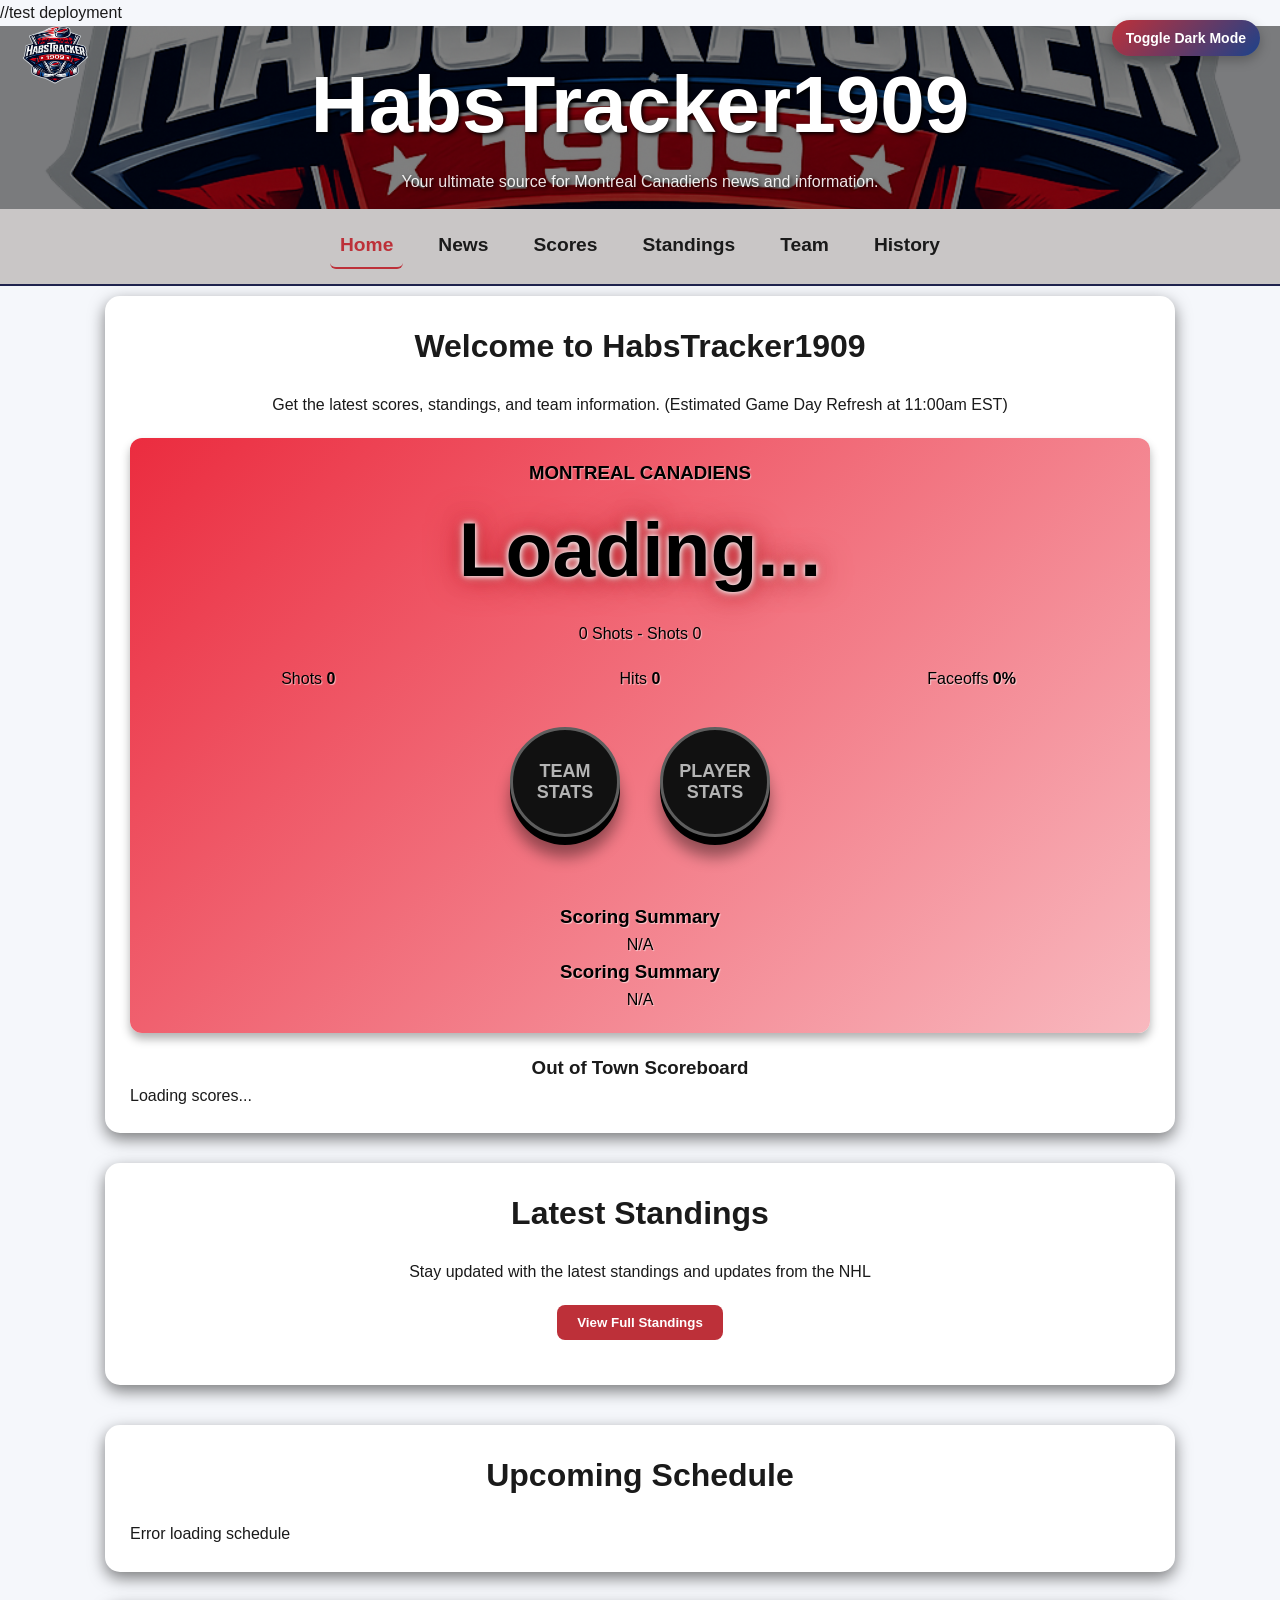
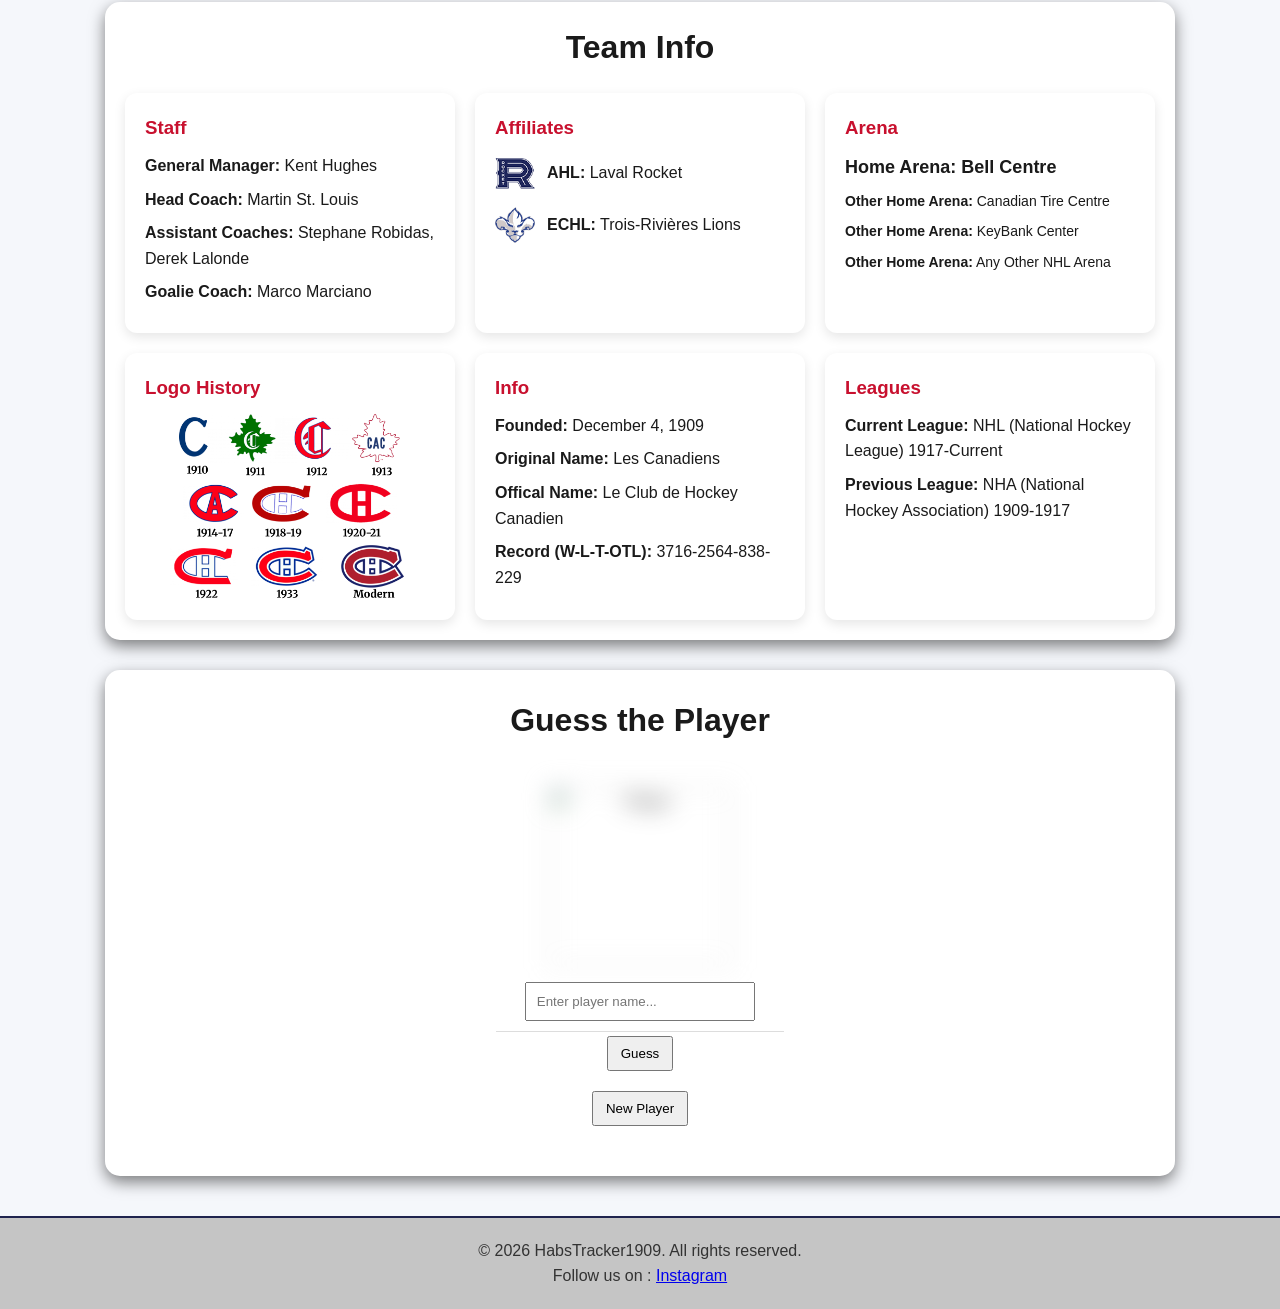
==== index.html @ 41c78319 "test deployment  1" ====
//test deployment
<!DOCTYPE html>
<html lang="en">
<script src="theme.js"></script>

<head>
    <script>
        (function () {
            const theme = sessionStorage.getItem("theme");

            if (theme === "dark") {
                document.documentElement.classList.add("dark-mode");
            }
        })();
    </script>
    <meta charset="UTF-8">
    <meta name="viewport" content="width=device-width, initial-scale=1.0">
    <title>HabsTracker1909</title>
    <link rel="stylesheet" href="style.css">


</head>


<body>
    <header
        style="background-image: url('HabsTracker1909Logo.png'); background-size: cover; background-position: center;">
        <div class="header-overlay">
            <img src="HabsTracker1909Logo.png" alt="Logo" class="top-logo">
            <h1 class="title">HabsTracker1909</h1>
            <p class="tagline">Your ultimate source for Montreal Canadiens news and information.</p>
            <button class="theme-btn" type="button" onclick="toggleDarkMode()">
                Toggle Dark Mode
            </button>
        </div>
    </header>

    <nav>
        <a href="index.html" class="active">Home</a>
        <a href="news.html">News</a>
        <a href="scores.html">Scores</a>
        <a href="standings.html">Standings</a>
        <a href="team.html">Team</a>
        <a href="history.html">History</a>
    </nav>


    <!--removed for offseason / reg season-->
    <!--  <div class="playoff-banner top">

        <img class="cup-icon left" src="Stanley-Cup-Emblem.png" alt="Cup logo">

        <span id="series-text" class="series-text"></span>

        <img class="cup-icon right" src="Stanley-Cup-Emblem.png" alt="Cup logo">
    
    </div>
    -->
    <main class="container">

        <section class="hero">

            <h2>Welcome to HabsTracker1909</h2>
            <p class="site-info">Get the latest scores, standings, and team information.
                (Estimated Game Day Refresh at 11:00am EST)
            </p>

            <div id="canadiens-card">
                <h3>MONTREAL CANADIENS</h3>
                <div id="canadiens-score">Loading...</div>
                <div id="canadiens-status">

                </div>
                <div id="penalty-container"></div>
                <div id="shots-container">
                    <span id="away-shots">0</span> Shots - Shots <span id="home-shots">0</span>
                </div>

                <div class="quick-stats">

                    <div class="quick-box">
                        <span>Shots</span>
                        <strong id="quick-shots">0</strong>
                    </div>

                    <div class="quick-box">
                        <span>Hits</span>
                        <strong id="quick-hits">0</strong>
                    </div>

                    <div class="quick-box">
                        <span>Faceoffs</span>
                        <strong id="quick-faceoffs">0%</strong>
                    </div>

                </div>




                <div class="game-buttons">
                    <button class="stats-btn" onclick="toggleTeamStats()">
                        TEAM<br>STATS
                    </button>

                    <button class="stats-btn" onclick="togglePlayerStats()">
                        PLAYER<br>STATS
                    </button>
                </div>
                <div class="game-stats">
    <div class="stats-content" id="game-stats-container"></div>
</div>

<div class="team-stats">
    <div class="team-stats-content" id="team-stats-container"></div>
</div>

                <div id="team-stats-container" class="team-stats-content">
                </div>

                <div id="game-stats-container" class="stats-content">
                </div>

                <div class="scoring-summary">

                    <h3>Scoring Summary</h3>

                    <div id="goal-container">

                    </div>

                </div>

                <div class="scoring-summary">
                    N/A
                    <h3>Scoring Summary</h3>

                    <div id="goal-container">
                        N/A
                    </div>

                </div>

            </div>





            <div id="live-scores">
                <h3 class="other-score-header">Out of Town Scoreboard</h3>
                <div id="scores-container">Loading scores...</div>
            </div>
        </section>




        <section class="standings">
            <h2>Latest Standings</h2>
            <p>Stay updated with the latest standings and updates from the NHL</p>
            <div>
                <button onclick="window.location.href='standings.html'" class="standings-btn">View Full
                    Standings</button>
            </div>
        </section>



        <section class="schedule">
            <h2>Upcoming Schedule</h2>
            <div id="schedule-container">Loading schedule...</div>
        </section>

        <section class="team-info">
            <h2>Team Info</h2>

            <div class="team-grid">

                <div class="info-card">
                    <h3>Staff</h3>
                    <ul>
                        <li><strong>General Manager:</strong> Kent Hughes</li>
                        <li><strong>Head Coach:</strong> Martin St. Louis</li>
                        <li><strong>Assistant Coaches:</strong> Stephane Robidas, Derek Lalonde</li>
                        <li><strong>Goalie Coach:</strong> Marco Marciano</li>
                    </ul>
                </div>

                <div class="info-card">
                    <h3>Affiliates</h3>

                    <div class="affiliate-item">
                        <img src="lavalLogo.png" alt="Laval Rocket">
                        <div>
                            <strong>AHL:</strong> Laval Rocket
                        </div>
                    </div>

                    <div class="affiliate-item">
                        <img src="Trois-Rivières_Lions_logopng.png" alt="Trois-Rivières Lions">
                        <div>
                            <strong>ECHL:</strong> Trois-Rivières Lions
                        </div>
                    </div>
                </div>

                <div class="info-card">
                    <h3>Arena</h3>
                    <ul class="arena-list">
                        <li class="main-arena"><strong>Home Arena:</strong> Bell Centre</li>
                        <li class="other-arena"><strong>Other Home Arena:</strong> Canadian Tire Centre</li>
                        <li class="other-arena"><strong>Other Home Arena:</strong> KeyBank Center</li>
                        <li class="other-arena"><strong>Other Home Arena:</strong> Any Other NHL Arena</li>
                    </ul>
                </div>

                <div class="info-card">
                    <h3>Logo History</h3>

                    <div class="logo-history-container">
                        <img class="logo-history" src="HabsLogoHistory (1).png" alt="logo history">
                    </div>
                </div>

                <div class="info-card">
                    <h3>Info</h3>

                    <ul class="info-list">
                        <li class="founded"><strong>Founded:</strong> December 4, 1909</li>
                        <li class="old-name"><strong>Original Name:</strong> Les Canadiens</li>
                        <li class="current-name"><strong>Offical Name:</strong> Le Club de Hockey Canadien</li>
                        <li class="record"><strong>Record (W-L-T-OTL):</strong> 3716-2564-838-229</li>
                    </ul>

                </div>
                <div class="info-card">
                    <h3>Leagues</h3>

                    <ul class="info-list">
                        <li class="founded"><strong>Current League:</strong> NHL (National Hockey League) 1917-Current
                        </li>
                        <li class="old-name"><strong>Previous League:</strong> NHA (National Hockey Association)
                            1909-1917</li>
                    </ul>
                </div>


            </div>
        </section>

        <section class="guess-game">
            <h2>Guess the Player</h2>

            <div class="game-card">
                <img id="mystery-img" src="" alt="Player" />

                <div class="autocomplete-wrapper">
                    <input type="text" id="guess-input" placeholder="Enter player name..." autocomplete="off" />
                    <div id="autocomplete-list" class="autocomplete-items"></div>
                </div>

                <button onclick="submitGuess()">Guess</button>

                <div id="feedback"></div>
                <div id="hints"></div>

                <button onclick="startGame()" class="new-game-btn">
                    New Player
                </button>
            </div>
        </section>

    </main>

    <footer>
        <p>&copy; 2026 HabsTracker1909. All rights reserved.</p>
        <p>Follow us on : <a href="https://www.instagram.com/camerone_7/" target="_blank">Instagram</a></p>
    </footer>


    <div id="goal-overlay">
        GOAL!
    </div>

    <script>

        function toggleTeamStats() {
    document.querySelector(".team-stats").classList.toggle("active");
}

function togglePlayerStats() {
    document.querySelector(".game-stats").classList.toggle("active");
}


        function formatGameStatus(type, detail) {
            if (type === "STATUS_FINAL") return "Final";
            return detail;
        }

        let currentGameId = null;

        function formatGameStatus(type, detail) {
            if (type === "STATUS_FINAL") return "Final";
            return detail;
        }

        async function fetchNHLScores() {
            try {
                const response = await fetch('https://site.api.espn.com/apis/site/v2/sports/hockey/nhl/scoreboard');
                const data = await response.json();

                const events = data.events || [];
                displayCanadiens(events);

                const scoresContainer = document.getElementById('scores-container');

                let html = `<table>
            <tr>
                <th>Away</th>
                <th>Score</th>
                <th>Home</th>
                <th>Status</th>
            </tr>`;

                events.forEach(event => {
                    const away = event.competitions[0].competitors[1];
                    const home = event.competitions[0].competitors[0];


                    const awayLogo = away.team.logos?.[0]?.href || away.team.logo || "";
                    const homeLogo = home.team.logos?.[0]?.href || home.team.logo || "";

                    const penalties = event.competitions[0].penalties || [];



                    html += `
<tr>
    <td class="team-cell">
        <img src="${awayLogo}" class="score-logo2">
        <span class="score-txt">${away.team.displayName}</span>
    </td>

    <td>${away.score} - ${home.score}</td>

    <td class="team-cell">
        <img src="${homeLogo}" class="score-logo2">
        <span class="score-txt">${home.team.displayName}</span>
    </td>

    <td>${formatGameStatus(event.status.type.name, event.status.type.detail)}</td>
</tr>
`;
                });

                html += `</table>`;
                scoresContainer.innerHTML = html;

            } catch (err) {
                console.error(err);
            }
        }

        // DISPLAY HABS GAME
        function displayCanadiens(events) {
            const game = events.find(e =>
                e.competitions[0].competitors.some(c =>
                    c.team.displayName === 'Montreal Canadiens'
                )

            );

            const scoreDiv = document.getElementById('canadiens-score');

            const statusDiv = document.getElementById('canadiens-status');


            if (!game) {
                scoreDiv.textContent = "No game today";
                currentGameId = null;
                return;
            }

            currentGameId = game.id;

            const home = game.competitions[0].competitors[0];
            const away = game.competitions[0].competitors[1];

            scoreDiv.innerHTML = `
                <div style="display:flex;justify-content:center;gap:15px;align-items:center;">
                    <img src="${away.team.logo}" class="score-logo">
                    <span>${away.score} - ${home.score}</span>
                    <img src="${home.team.logo}" class="score-logo">
                </div>
        
            `;

            const penaltyContainer = document.getElementById("penalty-container");
            const pp = getPowerPlayInfo(game);

            function updateGameCenterUI(game, stats) {
                const penaltyContainer = document.getElementById("penalty-container");
                const shotsContainer = document.getElementById("shots-container");

                const pp = getPowerPlayInfo(game);


                let homeShots = stats?.homeShots ?? 0;
                let awayShots = stats?.awayShots ?? 0;

                document.getElementById("home-shots").textContent = homeShots;
                document.getElementById("away-shots").textContent = awayShots;


                if (!pp || !pp.situationText.includes("Power Play")) {
                    penaltyContainer.innerHTML = `
            <div class="penalty-box">
                 Even Strength
            </div>
        `;
                    return;
                }

                let isMTL = pp.situationText.includes("Montreal") || pp.situationText.includes("MTL");

                let strength = "";
                if (pp.situationText.includes("5 on 3")) strength = " 5-on-3";
                else if (pp.situationText.includes("4 on 4")) strength = " 4-on-4";
                else if (pp.situationText.includes("5 on 4")) strength = " 5-on-4";

                penaltyContainer.innerHTML = `
        <div class="penalty-box">
            <div class="pp-status">
                ${isMTL ? " MTL Power Play" : " Opponent Power Play"}
            </div>

            ${strength ? `<div class="pp-strength">${strength}</div>` : ""}

            ${pp.clock ? `<div class="pp-clock"> ${pp.clock}</div>` : ""}
        </div>
    `;
            }



            const status = formatGameStatus(
                game.status.type.name,
                game.status.type.detail
            );

            const live =
                game.status.type.state === "in"
                    ? "live"
                    : "";

            statusDiv.innerHTML = `
<div class="game-status ${live}">
    ${status}
</div>
`;

            updateGameCenterUI(game, {
                homeShots: 0,
                awayShots: 0
            });

            fetchGameStats(); // load shots immediately
        }

        //  GAME STATS FETCH

        async function fetchGameStats() {
            if (!currentGameId) {
                document.getElementById('game-stats-container').innerHTML =
                    `<p class="no-game-stats">No live game stats available</p>`;
                return;
            }

            try {
                const res = await fetch(`https://site.api.espn.com/apis/site/v2/sports/hockey/nhl/summary?event=${currentGameId}`);
                const data = await res.json();

                const players = data?.boxscore?.players || [];
                const teams = data?.boxscore?.teams || [];

                if (!players.length) {
                    document.getElementById('game-stats-container').innerHTML =
                        `<p class="no-stat-yet">Stats will appear once the game starts</p>`;
                    return;
                }


                let homeShots = "0";
                let awayShots = "0";
                let homeTeam = "";
                let awayTeam = "";

                try {
                    const scoreRes = await fetch("https://site.api.espn.com/apis/site/v2/sports/hockey/nhl/scoreboard");
                    const scoreData = await scoreRes.json();

                    const game = scoreData.events.find(e => e.id === currentGameId);

                    if (game) {
                        const competition = game.competitions[0];

                        const home = competition.competitors.find(t => t.homeAway === "home");
                        const away = competition.competitors.find(t => t.homeAway === "away");

                        homeTeam = home.team.shortDisplayName;
                        awayTeam = away.team.shortDisplayName;

                        function getStat(team, statName) {
                            return team.statistics.find(s => s.name === statName)?.displayValue || "-";
                        }


                        homeShots = getStat(home, "shots");
                        awayShots = getStat(away, "shots");

                        if (homeShots === "-" || awayShots === "-") {
                            homeShots = parseFloat(getStat(away, "saves")) + parseFloat(getStat(home, "goals")) || "-";
                            awayShots = parseFloat(getStat(home, "saves")) + parseFloat(getStat(away, "goals")) || "-";
                        }
                    }

                } catch (err) {
                    console.error("Scoreboard error:", err);
                }


                let html = `
            <h3 class="game-stats-text">Game Stats</h3>
            <div class="team-shots-text" style="margin-bottom:10px; font-size:18px;">
                ${awayTeam} ${awayShots} - ${homeShots} ${homeTeam} (Shots)
            </div>
            <h3 class="player-stats-text">Player Stats</h3>
        `;

                players.forEach(team => {
                    html += `<h4 class="team-stats-name-txt">${team.team.displayName}</h4>`;

                    team.statistics.forEach(statGroup => {

                        const labels = statGroup.labels;


                        const indexMap = {};
                        labels.forEach((label, i) => {
                            indexMap[label] = i;
                        });

                        let desiredOrder = [];

                        if (statGroup.name.toLowerCase().includes("goalie")) {
                            desiredOrder = ["SV", "SA", "GA", "SV%", "TOI"];
                        } else {
                            desiredOrder = ["G", "A", "PTS", "SOG", "+/-", "PIM", "TOI", "HT", "BS"];
                        }

                        const orderedStats = desiredOrder.filter(stat => stat in indexMap);

                        html += `<table>
                    <tr>
                        <th>Player</th>
                        ${orderedStats.map(stat => `<th>${stat}</th>`).join('')}
                    </tr>`;

                        statGroup.athletes.forEach(player => {
                            html += `<tr>
                        <td>${player.athlete.displayName}</td>
                        ${orderedStats.map(stat => {
                                const index = indexMap[stat];
                                return `<td>${player.stats[index] ?? "-"}</td>`;
                            }).join('')}
                    </tr>`;
                        });

                        html += `</table><br>`;
                    });
                });
                let goalsHtml = "";

                if (data.scoringPlays && data.scoringPlays.length > 0) {

                    data.scoringPlays.forEach(play => {

                        const period = play.period?.displayValue || "";
                        const time = play.clock?.displayValue || "";
                        const scorer = play.scorer?.displayName || "";
                        const assists = play.assists?.map(a => a.displayName).join(", ") || "Unassisted";
                        const team = play.team?.shortDisplayName || "";

                        goalsHtml += `
            <div class="goal-play">
                <strong>${team}</strong> - ${scorer}<br>
                <small>${assists} | ${period} ${time}</small>
            </div>
        `;
                    });

                } else {
                    goalsHtml = "<p>No goals yet</p>";
                }

                document.getElementById("goal-container").innerHTML = goalsHtml;
                document.getElementById('game-stats-container').innerHTML = html;

            } catch (err) {
                console.error(err);
                document.getElementById('game-stats-container').innerHTML =
                    "<p>Error loading stats</p>";
            }
        }

        (function attachStatsHandlers() {
            // Prefer a .stats-header toggle if present, otherwise bind the existing .stats-btn buttons.
            const statsHeader = document.querySelector('.stats-header');
            if (statsHeader) {
                statsHeader.addEventListener('click', () => {
                    const gameStats = document.querySelector('.game-stats') || document.getElementById('game-stats-container');
                    if (gameStats) gameStats.classList.toggle('active');
                    fetchGameStats(); // load when opened
                });
                return;
            }

            const statButtons = document.querySelectorAll('.stats-btn');
            if (!statButtons || statButtons.length === 0) return;

            statButtons.forEach(btn => {
                const txt = (btn.textContent || '').toLowerCase();
                if (txt.includes('player')) {
                    btn.addEventListener('click', () => fetchGameStats());
                } else if (txt.includes('team')) {
                    btn.addEventListener('click', () => fetchTeamStats());
                }
            });
        })();

        async function fetchSchedule() {
            try {
                const res = await fetch('https://site.api.espn.com/apis/site/v2/sports/hockey/nhl/teams/10/schedule');
                const data = await res.json();

                const games = data?.events || [];
                const container = document.getElementById('schedule-container');

                if (!games.length) {
                    container.innerHTML = "<p>No upcoming games</p>";
                    return;
                }


                //  let html = `<table>
                //<tr>
                //  <th>Date</th>
                //  <th>Opponent</th>
                // <th>Time</th>
                // </tr>
                // `; 

                const now = new Date();

                const upcomingGames = games.filter(game => new Date(game.date) > now);

                const nextGames = upcomingGames.slice(0, 10);

                let html = "";
                nextGames.forEach(game => {
                    const comp = game.competitions[0];
                    const gameNote = comp.notes?.[0]?.headline || "";
                    let displayGameNote = gameNote;
                    const home = comp.competitors[0];
                    const away = comp.competitors[1];

                    const homeLogo = home.team.logo || home.team.logos?.[0]?.href;
                    const awayLogo = away.team.logo || away.team.logos?.[0]?.href;

                    const isHabsHome = home.team.displayName === "Montreal Canadiens";
                    const opponent = isHabsHome ? away : home;

                    const date = new Date(game.date);

                    const match = gameNote.match(/Game (\d+)/);

                    if (match) {
                        const gameNumber = parseInt(match[1]);

                        if (gameNumber >= 6) {
                            displayGameNote = `Game ${gameNumber} (If Necessary)`;
                        }
                    }

                    let displayTime;
                    const rawTime = date.toLocaleTimeString([], { hour: '2-digit', minute: '2-digit' });

                    if (rawTime === "12:00 AM") {
                        displayTime = "TBD";
                    } else {
                        displayTime = rawTime;
                    }

                    html += `
        <div class="schedule-card">

            <div class="schedule-badge">
                ${isHabsHome ? "HOME" : "AWAY"}
            </div>

            <div class="schedule-teams">
                <img src="${awayLogo}" class="schedule-logo">
                <span class="schedule-vs">VS</span>
                <img src="${homeLogo}" class="schedule-logo">
            </div>

            ${gameNote ? `<div class="game-label">${displayGameNote}</div>` : ""}

            <div class="schedule-date">
                ${date.toLocaleDateString()}
            </div>

            <div class="schedule-time">
                ${displayTime}
            </div>

            <div style="margin-top:10px;">
                ${isHabsHome ? "vs" : "@"} ${opponent.team.displayName}
            </div>

        </div>
    `;
                });
                container.innerHTML = html;

                html += `</table>`;


            } catch (err) {
                console.error(err);
                document.getElementById('schedule-container').innerHTML =
                    "<p>Error loading schedule</p>";
            }
        }
        async function updateSeriesBanner() {
            try {
                const res = await fetch("https://site.api.espn.com/apis/site/v2/sports/hockey/nhl/scoreboard");
                const data = await res.json();

                const games = data.events || [];

                const habsGame = games.find(g =>
                    g.competitions[0].competitors.some(c =>
                        c.team.displayName === "Montreal Canadiens"
                    )
                );

                if (!habsGame) {
                    document.getElementById("series-text").textContent = "Buf Leads 1-0"; // default text when no game
                    return;
                }

                const series = habsGame.competitions[0].series;

                if (series?.summary) {
                    document.getElementById("series-text").textContent = series.summary;
                } else if (series) {
                    const homeWins = series.homeWins ?? 0;
                    const awayWins = series.awayWins ?? 0;

                    document.getElementById("series-text").textContent =
                        `Series tied ${homeWins}-${awayWins}`;
                } else {
                    document.getElementById("series-text").textContent =
                        "The Quest For The Cup Starts Soon";
                }

            }
            catch (err) {
                console.error("Series banner error:", err);
            }
        }
        // team stats click (safe attach)
        (function attachTeamStatsHeader() {
            const header = document.querySelector('.team-stats-header');
            if (!header) return;
            header.addEventListener('click', () => {
                const el = document.querySelector('.team-stats') || document.getElementById('team-stats-container');
                if (el) el.classList.toggle('active');
                fetchTeamStats();
            });
        })();

        // team stats function
        async function fetchTeamStats() {
            if (!currentGameId) {
                document.getElementById('team-stats-container').innerHTML =
                    `<p class="no-game-stats">No Games Stats Available</p>`;
                return;
            }

            try {
                const res = await fetch(`https://site.api.espn.com/apis/site/v2/sports/hockey/nhl/summary?event=${currentGameId}`);
                const data = await res.json();

                const container = document.getElementById('team-stats-container');

                const gameState = data?.header?.competitions?.[0]?.status?.type?.state;

                if (gameState === "pre") {
                    container.innerHTML = `<p class="no-stat-yet">Stats will appear once the game starts</p>`;
                    return;
                }

                const teams = data?.boxscore?.teams || [];
                const scoringPlays = data?.scoringPlays || [];


                if (!teams.length) {
                    container.innerHTML = "<p>No stats available</p>";
                    return;
                }

                //team stats
                function getStat(team, name) {
                    return team.statistics.find(s => s.name === name)?.displayValue || "0";
                }

                const home = teams.find(t => t.homeAway === "home");
                const away = teams.find(t => t.homeAway === "away");

                const homeStats = {
                    hits: getStat(home, "hits"),
                    pim: getStat(home, "penaltyMinutes"),
                    pp: getStat(home, "powerPlayGoals") + "/" + getStat(home, "powerPlayOpportunities")
                };

                const awayStats = {
                    hits: getStat(away, "hits"),
                    pim: getStat(away, "penaltyMinutes"),
                    pp: getStat(away, "powerPlayGoals") + "/" + getStat(away, "powerPlayOpportunities")
                };

                let goalsHtml = "<h4>Goals</h4>";

                if (scoringPlays.length) {
                    scoringPlays.forEach(goal => {
                        goalsHtml += `
                    <div class="goal-play">
                        <strong>${goal.period.displayValue} ${goal.clock.displayValue}</strong><br>
                        ${goal.text}
                    </div>
                `;
                    });
                } else {
                    goalsHtml += "<p>No goals yet</p>";
                }




                const html = `
            <h3 class="team-stats-text">Team Stats</h3>

            <table>
                <tr>
                    <th>Stat</th>
                    <th>${away.team.displayName}</th>
                    <th>${home.team.displayName}</th>
                </tr>
                <tr>
                    <td>Hits</td>
                    <td>${awayStats.hits}</td>
                    <td>${homeStats.hits}</td>
                </tr>
                <tr>
                    <td>PIM</td>
                    <td>${awayStats.pim}</td>
                    <td>${homeStats.pim}</td>
                </tr>
                <tr>
                    <td>Power Play</td>
                    <td>${awayStats.pp}</td>
                    <td>${homeStats.pp}</td>
                </tr>
            </table>

            ${goalsHtml}
        `;

                container.innerHTML = html;

            } catch (err) {
                console.error(err);
                document.getElementById('team-stats-container').innerHTML =
                    "<p>Error loading team stats</p>";
            }
        }
        async function fetchPenalties() {
            if (!currentGameId) return;

            const container = document.getElementById('penalty-container');
            if (!container) return;

            try {
                const res = await fetch(`https://site.api.espn.com/apis/site/v2/sports/hockey/nhl/summary?event=${currentGameId}`);
                const data = await res.json();

                const plays = data?.plays || [];

                const penalties = plays.filter(p => p.type?.text === "Penalty");

                let html = "<h4>Penalties</h4>";

                if (penalties.length) {
                    penalties.slice(-3).forEach(p => {
                        html += `
                    <div class="power-play">
                        <strong>${p.period.displayValue} ${p.clock.displayValue}</strong><br>
                        ${p.text}
                    </div>
                `;
                    });
                } else {
                    html += "<p>No active penalties</p>";
                }

                container.innerHTML = html;

            } catch (err) {
                console.error("Penalty error:", err);
            }
        }
        function getPowerPlayInfo(game) {
            const situation = game?.competitions?.[0]?.situation;

            if (!situation) return null;

            return {
                situationText: situation?.displayValue || "",
                homeAdvantage: situation?.home?.situation?.description || "",
                awayAdvantage: situation?.away?.situation?.description || "",
                clock: situation?.clock || ""
            };
        }

        let gamePlayers = [];
        let currentPlayer = null;
        let attempts = 0;




        function startGame() {
            if (!gamePlayers.length) return;

            attempts = 0;
            currentPlayer = gamePlayers[Math.floor(Math.random() * gamePlayers.length)];

            document.getElementById("mystery-img").src = currentPlayer.headshot.href;
            document.getElementById("mystery-img").classList.remove("revealed");

            document.getElementById("feedback").innerText = "";
            document.getElementById("hints").innerText = "";
            document.getElementById("guess-input").value = "";
        }

        function submitGuess() {
            const input = document.getElementById("guess-input").value.toLowerCase();
            const realName = currentPlayer.fullName.toLowerCase();

            attempts++;

            if (input === realName) {
                document.getElementById("feedback").innerText = "✅ Correct!";
                document.getElementById("mystery-img").classList.add("revealed");
                return;
            }

            document.getElementById("feedback").innerText = "❌ Try again";

            giveHint();
        }

        function giveHint() {
            let hintText = "";

            if (attempts === 1) {
                hintText = `Position: ${currentPlayer.position?.abbreviation || "?"}`;
            }
            else if (attempts === 2) {
                hintText = `Jersey #: ${currentPlayer.jersey || "?"}`;
            }
            else if (attempts === 3) {
                hintText = `First letter: ${currentPlayer.fullName.charAt(0)}`;
            }
            else {
                hintText = "Revealed!";
                document.getElementById("mystery-img").classList.add("revealed");
            }

            document.getElementById("hints").innerText = hintText;
        }

        function setupAutocomplete() {
            const input = document.getElementById("guess-input");
            const list = document.getElementById("autocomplete-list");

            if (!input || !list) return;

            input.addEventListener("input", function () {
                const value = this.value.toLowerCase().trim();
                list.innerHTML = "";

                if (!value) return;

                const matches = gamePlayers.filter(player =>
                    player.fullName.toLowerCase().includes(value)
                );

                matches.slice(0, 5).forEach(player => {
                    const item = document.createElement("div");
                    item.classList.add("autocomplete-item");
                    item.textContent = player.fullName;

                    item.onclick = () => {
                        input.value = player.fullName;
                        list.innerHTML = "";
                    };

                    list.appendChild(item);
                });
            });

            document.addEventListener("click", function (e) {
                if (!input.contains(e.target) && !list.contains(e.target)) {
                    list.innerHTML = "";
                }
            });
        }
        async function loadGamePlayers() {
            const res = await fetch('https://site.api.espn.com/apis/site/v2/sports/hockey/nhl/teams/10/roster');
            const data = await res.json();

            const athletes = data.athletes || [];
            gamePlayers = [];

            athletes.forEach(group => {
                group.items.forEach(player => {
                    if (player.headshot?.href) {
                        gamePlayers.push(player);
                    }
                });
            });

            setupAutocomplete();
            startGame();
        }

        document.addEventListener("DOMContentLoaded", () => {
            loadGamePlayers();
        });

        // Ensure stats buttons reliably call toggle functions (attach after DOM ready)
        document.addEventListener('DOMContentLoaded', () => {
            const teamBtn = document.getElementById('team-stats-btn');
            const playerBtn = document.getElementById('player-stats-btn');
            if (teamBtn) teamBtn.addEventListener('click', (e) => { e.preventDefault(); toggleTeamStats(); });
            if (playerBtn) playerBtn.addEventListener('click', (e) => { e.preventDefault(); togglePlayerStats(); });
        });






        fetchNHLScores();
        updateSeriesBanner();
        fetchSchedule();

        setInterval(fetchNHLScores, 3000);
        setInterval(fetchSchedule, 3600000);

        function triggerGoalAnimation() {
            const overlay = document.getElementById('goal-overlay');

            overlay.classList.add('active');

            setTimeout(() => {
                overlay.classList.remove('active');
            }, 1500);
        }



    </script>

</body>

</html>
---- style.css ----
/* RESET */
* {
  margin: 0;
  padding: 0;
  box-sizing: border-box;
  transition: all 0.2s ease-in-out;
}

/* GLOBAL */
body {
  font-family: 'Segoe UI', Arial, sans-serif;
  background: var(--bg-color);
  color: var(--text-color);
  line-height: 1.6;
}

/* CONTAINER */
.container {

  width: 100%;
  max-width: 1100px;
  margin: 0 auto;
  padding: 0 15px;
}
.site-info {
    text-align: center;
}
/* Dark mode */
:root {
    --bg-color: #f5f7fb;
    --text-color: #1a1a1a;
    --card-bg: #ffffff;
    --accent: #BD3039; /* Canadiens red */
    --secondary: #1d428a; /* Canadiens blue */
    --border-color: #ddd;
    --nav-bg: #c9c6c6;
    --his-text: #1a1a1a;
    --stand-hov: #c9c6c6;
    --stand-cat: #c9c6c6;
    --stand-cat-txt: #000000;
    --team-stats-txt: #000000;
}
.dark-mode {
    --bg-color: #0b0f14;       
    --text-color: #e6edf3;     
    --card-bg: #161b22;        
    --accent: #ff4d5a;         
    --secondary: #4ea1ff;       
    --border-color: #2a2f36;
    --nav-bg: #3f3f3f;
    --his-text: #1a1a1a;
    --stand-hov: #646363b3;
    --stand-cat: #c9c6c6;
    --stand-cat-txt: #000000;
    --team-stats-txt: #000000;
}
/* DARK MODE TOGGLE BUTTON */
.theme-btn {
    position: fixed;
    top: 15px;
    right: 15px;

    padding: 10px 14px;
    border: none;
    border-radius: 999px;

    font-size: 14px;
    font-weight: bold;

    cursor: pointer;

    background: linear-gradient(135deg, #BD3039, #1d428a);
    color: white;

    box-shadow: 0 4px 12px rgba(0,0,0,0.25);

    transition: all 0.25s ease;
}

/* hover effect */
.theme-btn:hover {
    transform: translateY(-2px) scale(1.05);
    box-shadow: 0 8px 18px rgba(0,0,0,0.35);
}

/* active click effect */
.theme-btn:active {
    transform: scale(0.95);
}


html.dark-mode .theme-btn {
    background: linear-gradient(135deg, #1f6feb, #0d1117);
    box-shadow: 0 4px 12px rgba(255,255,255,0.1);
}
.dark-mode #canadiens-card {
    background: linear-gradient(135deg, #BD3039, #111827, #1d428a);
    color: white;
}

/* HEADER */
.header-overlay {
  background: rgba(0,0,0,0.5);
  padding: 15px 20px;
  text-align: center;
  color: rgb(255, 255, 255);
  text-shadow: 2px 2px 4px rgba(0,0,0,1.5);

}

.header-overlay h1 {
  font-size: 5rem;

}
.title {
    color: white;
    text-shadow:
        0 0 12px rgb(0, 0, 0)
        0 0 6px rgb(0, 0, 0);
    
}

.tagline {
  opacity: 0.90;
}

.top-logo {
  position: absolute;
  top: 20px;
  left: 20px;
  width: 70px;
}

/* NAV */
nav {
  display: flex;
  justify-content: center;
  gap: 25px;
  background: var(--nav-bg);
  padding: 15px;
  position: sticky;
  top: 0;
  z-index: 100;
  border-bottom: 2px solid #1f234e;
}

nav a {
  color: var(--text-color);
  text-decoration: none;
  font-weight: bold;
  padding: 6px 10px;
  border-radius: 6px;
  font-size: 1.2rem;
  font-family: 'Trebuchet MS', 'Lucida Sans Unicode', 'Lucida Grande', 'Lucida Sans', Arial, sans-serif;
  font-weight: 900;
}

nav a:hover {
  background: var(--accent);
  color: white;
}

nav .active {
  color: var(--accent);
  border-bottom: 2px solid var(--accent);
}

/* SECTIONS */
section {
  background: var(--card-bg);
  border-radius: 15px;
  padding: 25px;
  margin-bottom: 30px;
  box-shadow: 0 6px 16px rgba(0, 0, 0, 0.5);
}

/* HEADINGS */
h2 {
  text-align: center;
  margin-bottom: 20px;
  font-size: 32px;
  font-weight: bold;
  
}
.hero {
    margin-top: 10px;
}

/* CARD */ 
#canadiens-card { 

  background: linear-gradient(135deg, #eb2c3f, #ffffff, #3c4ce2); 
  background-size: 300% 300%; color: rgb(0, 0, 0); 
  text-shadow: #ffffff91 1px 1px 1px; padding: 20px; 
  border-radius: 12px; margin: 20px 0; text-align: center; 
  box-shadow: 0 6px 10px rgba(0,0,0,0.3); 
  transition: 0.3s; animation: gradientMove 45s ease infinite; 
} 
/*card animation*/ 
@keyframes gradientMove { 
  0% { 
    background-position: 0% 50%; } 
    50% { background-position: 100% 50%; } 
    100% { background-position: 0% 50%; } 
  } 
#canadiens-card:hover { 
  transform: scale(1.03); 
} 
/* SCORE TEXT */ 
#canadiens-score{
    font-size:4.8rem;
    font-weight:900;
    display:flex;
    justify-content:center;
    align-items:center;
    gap:25px;

    color:#000000;

    text-shadow:
        0 0 5px #ffffff,
        0 0 10px #dadada,
        0 0 20px #9e000085,
        0 0 35px #b90915c2;
}

/*` GOAL ANIMATION use when season starts */
/*@keyframes goalGlow{
    0%{
        transform:scale(1);
        text-shadow:none;
    }

    25%{
        transform:scale(1.2);
        text-shadow:
            0 0 10px white,
            0 0 30px #BD3039,
            0 0 60px #BD3039,
            0 0 90px gold;
    }

    100%{
        transform:scale(1);
        text-shadow:none;
    }
}

.goal-glow{
    animation:goalGlow 1s ease;
}

const score = document.getElementById("canadiens-score");

score.classList.add("goal-glow");

setTimeout(() => {
    score.classList.remove("goal-glow");
}, 1000);
*/

.other-score-header {
    text-align: center;
}
.game-status{
    display:inline-block;
    background:#18a558;
    color:white;
    text-shadow: #000000 1px 1px 2px;
    padding:6px 18px;
    border-radius:30px;
    font-weight:bold;
 font-size:14px;
}
.quick-stats {
display:grid;
grid-template-columns:repeat(3,1fr);
gap:15px;
margin:20px 0;
}
.stat-box {
background:white;
padding:15px;
border-radius:12px;
text-align:center;
box-shadow:0 5px 10px rgba(0,0,0,.12);
}
.dark-mode .stat-box {
background:#222;
}

/* TABLE */
table {
  width: 100%;
  border-collapse: collapse;
  margin-top: 15px;
  border-radius: 10px;
  overflow: hidden;
  background: var(--card-bg);
}

th {
  background: #BD3039;
  color: white;
  padding: 12px;
  text-transform: uppercase;
  border-bottom: 1px solid rgba(255,255,255,0.1);
}

td {
  
  font-size: 16px;
  padding: 10px;
  text-align: center;
  border-bottom: 1px solid #bb0a0a;
}

tr:nth-child(even) {
  background: rgba(255,255,255,0.05);
}

tr:hover {
  background: var(--stand-hov);
}

/* HERO */
/* moblie */
@media (max-width: 768px) {
    #canadiens-card {
        width: 100%;
        padding: 10px;
    }
}

/* FOOTER */
footer {
  text-align: center;
  padding: 20px;
  background: #c5c5c5;
  margin-top: 40px;
  border-top: 1px solid #ddd;
  color: #333333;
  border-top: 2px solid #1f234e;
}

/* MOBILE */
@media (max-width: 768px) {
  nav {
    flex-wrap: wrap;
  }

  .header-overlay h1 {
    font-size: 2rem;
  }

  .top-logo {
    width: 50px;
  }
}

/* FILTER BUTTONS */
.filter-btn {
    padding: 10px 15px;
    margin-right: 10px;
    border: none;
    cursor: pointer;
    background: #eee;
    border-radius: 8px;
    font-weight: bold;
    transition: 0.2s;
}

.filter-btn:hover {
    background: #ccc;
}

.filter-btn.active {
    background: #BD3039;
    color: white;
}

/* PLAYER GRID */
#players-container {
    display: grid;
    grid-template-columns: repeat(auto-fill, minmax(220px, 1fr));
    gap: 20px;
}

/* PLAYER CARD */
.player-card {
    background: linear-gradient(135deg, #BD3039, #1d428a); /* Canadiens colors */
    border-radius: 15px;
    padding: 15px;
    color: white;
    text-align: center;
    transition: transform 0.2s ease, box-shadow 0.2s ease;
}

/* HOVER EFFECT */
.player-card:hover {
    transform: translateY(-8px);
    box-shadow: 0 10px 20px rgba(0,0,0,0.3);
}

/* HEADSHOT */
.player-card img {
    width: 80px;
    height: 80px;
    border-radius: 50%;
    object-fit: cover;
    margin-bottom: 10px;
}

/* NAME */
.player-name {
    font-size: 1.1em;
    font-weight: bold;
}

/* STATS */
.player-stats {
    margin-top: 10px;
    font-size: 0.9em;
}

/*History section*/
/* HISTORY ERA */
.era {
  margin: 15px 0;
  border-radius: 10px;
  overflow: hidden;
}
.history {
    font-size: 1rem;
}

/* CLICKABLE HEADER */

.history-title {
    font-size: 2.2rem;
    font-family: 'Times New Roman', Times, serif;
}
.legends-title {
    font-size: 2.2rem;
    font-family: 'Times New Roman', Times, serif;
}

/* EXPANDED */
.era.active  {
  max-height: 1000px;
  padding: 15px;
}
/* HISTORY DROPDOWN */
.era {
    margin: 15px 0;
}

/* Button */
.era-header {
    width: 100%;
    padding: 15px;
    border: none;
    cursor: pointer;
    text-align: left;
    font-size: 1.4rem;
    font-weight: bold;
    color: white;
    background: linear-gradient(135deg,#BD3039,#1d428a);
    font-family: "Times New Roman", serif;
}

/* Hidden by default */
.era-content {
    max-height: 0;
    overflow: hidden;
    transition: max-height .4s ease;

    background: white;
    border: 2px solid #c41230;
    border-top: none;
    border-radius: 0 0 10px 10px;
    padding: 0 15px;
}

/* Open */
.era.active .era-content {
    max-height: 500px;
    overflow-y: auto;
    padding: 15px;
}

.dark-mode .era-content {
    background: #1e1e1e;
}
/* LEGENDS GRID */
.legend-grid {
    display: grid;
    grid-template-columns: repeat(auto-fit, minmax(280px,1fr));
    gap:25px;
    margin-top:20px;
}



@media (max-width: 768px) {
    .legend-grid {
        grid-template-columns: 1fr;
    }
}

/* LEGEND CARD */
.legend-card {
    background: var(--card-bg);
    border: 2px solid #c41230;
    border-radius: 12px;
    padding: 18px;
    box-shadow: 0 3px 8px rgba(0,0,0,.15);

    display: flex;
    flex-direction: column;
    gap: 10px;

    transition: transform .2s ease, box-shadow .2s ease;
}

.legend-card:hover {
    transform: translateY(-4px);
    box-shadow: 0 8px 18px rgba(0,0,0,.25);
}

/* HEADSHOT */
.legend-card img {
    width: 80px;
    height: 80px;
    border-radius: 50%;
    object-fit: cover;
    margin-bottom: 10px;
}

/* NAME */
.legend-name {
    font-size: 1.3rem;
    font-weight: bold;
    color: #c41230;
    border-bottom: 1px solid rgba(196,18,48,.25);
    padding-bottom: 8px;
    margin-bottom: 6px;
}

/* INFO */
.legend-info {
    color: var(--text-color);
    line-height: 1.6;
    font-size: 0.95rem;
}
.legend-description {
    margin-bottom: 25px;
    font-size: 1.05rem;
    line-height: 1.6;
    text-align: center;
}
/*Cup wins*/
/* STANLEY CUP BANNER */
.cup-banner {
    background: linear-gradient(135deg, #777777, #ffffff, #777777);
    font-family: 'Times New Roman', Times, serif;
    color: rgb(2, 2, 2);
    text-shadow: #acacac 1px 1px 2px;
    text-align: center;
    padding: 30px 20px;
    border-radius: 15px;
    margin: 30px;
    box-shadow: 0 8px 20px rgba(0,0,0,0.4);
    animation: gradientMove 25s ease infinite;
    background-size: 300% 300%;
}

.cup-banner h2 {
    font-size: 2.5rem;
    margin-bottom: 10px;
      font-family: 'Times New Roman', Times, serif;

}

.cup-count {
    font-size: 2.5rem;
    font-weight: bold;
    margin-bottom: 15px;
      font-family: 'Times New Roman', Times, serif;

}

.cup-years {
    font-size: 0.95rem;
    line-height: 1.6;
      font-family: 'Times New Roman', Times, serif;

}


/*game-stats*/

/* ===========================
   Game Buttons
=========================== */

.game-buttons {
    display: flex;
    justify-content: center;
    align-items: center;
    gap: 30px;
    margin: 30px 0;
}

/* Puck Buttons */
.stats-btn {
    background: #111;
    color: rgb(180,180,180);
    border: 3px solid #5e5e5e;
    border-radius: 50%;

    width: 110px;
    height: 110px;

    display: flex;
    justify-content: center;
    align-items: center;

    text-align: center;
    font-size: 18px;
    font-weight: bold;
    text-transform: uppercase;
    cursor: pointer;

    box-shadow:
        0 8px 0 #000,
        0 20px 15px rgba(0,0,0,.4);

    transition: all .25s ease;
}

.stats-btn:hover {
    transform: translateY(-5px);

    background: #727272;
    border-color: #363636;

    box-shadow:
        0 12px 0 #333,
        0 16px 20px rgba(0,0,0,.5);
}

.stats-btn:active {
    transform: translateY(4px);

    box-shadow:
        0 3px 0 #222,
        0 8px 10px rgba(0,0,0,.4);
}


/* ===========================
   Expandable Team Stats
=========================== */

.team-stats-content,
.game-stats-content {
    max-height: 0;
    overflow: hidden;
    transition: .4s;
    background: #e4e3e3;
    border-radius: 10px;
    margin-top: 10px;
    padding: 0 15px;
}

.team-stats.active .team-stats-content,
.game-stats.active .game-stats-content {
    max-height: 3000px;
    padding: 15px;
}
.goal-item{
display:flex;
justify-content:space-between;
align-items:center;
padding:12px;
margin-top:10px;
border-left:5px solid #BD3039;
background:#f8f8f8;
border-radius:8px;
}
.dark-mode .goal-item{
background:#222;
}

/* players game stats */
/* GAME STATS DROPDOWN */
/* ===========================
   Game Stats Sections
=========================== */

.game-stats,
.team-stats {
    margin-top: 10px;
}

.stats-content,
.team-stats-content {
    max-height: 0;
    overflow: hidden;
    transition: max-height 0.01s ease-out;
    background: #e4e3e3;
    border-radius: 10px;
    margin-top: 10px;
    padding: 0 15px;
}

.game-stats.active .stats-content,
.team-stats.active .team-stats-content {
    max-height: 3000px;
    padding: 15px;
}
/* GOAL OVERLAY */
#goal-overlay {
  border-radius: 20px;
    position: fixed;
    top: 0;
    left: 0;
    width: 100%;
    height: 100%;

    display: flex;
    justify-content: center;
    align-items: center;

    font-size: 5rem;
    font-weight: bold;

    color: white;
    background: rgba(189, 48, 57, 0.9); /* Canadiens red */

    opacity: 0;
    pointer-events: none;

    z-index: 9999;
}

/* ACTIVE STATE */
#goal-overlay.active {
    animation: goalFlashFull 2.5s ease-in-out;
}

@keyframes goalFlashFull {
    0% {
        opacity: 0;
        transform: scale(0.5);
    }
    30% {
        opacity: 1;
        transform: scale(1.3);
    }
    60% {
        transform: scale(1);
    }
    100% {
        opacity: 0;
    }
}
/* SCHEDULE SECTION */
.schedule {
    margin-top: 40px;
}

/* GRID LAYOUT */
#schedule-container {
    display: grid;
    grid-template-columns: repeat(auto-fill, minmax(260px, 1fr));
    gap: 20px;
    margin-top: 20px;
}

/* GAME CARD */
.schedule-card {
    background: linear-gradient(135deg, #BD3039, #1d428a); /* Habs colors */
    border-radius: 15px;
    padding: 20px;
    color: white;
    text-align: center;
    transition: all 0.25s ease;
    box-shadow: 0 6px 12px rgba(0,0,0,0.3);
    position: relative;
    overflow: hidden;
}

/* HOVER EFFECT */
.schedule-card:hover {
    transform: translateY(-8px) scale(1.02);
    box-shadow: 0 12px 25px rgba(0,0,0,0.5);
}

/* TEAM ROW */
.schedule-teams {
    display: flex;
    align-items: center;
    justify-content: space-between;
    margin-bottom: 15px;
}

/* TEAM LOGOS */
.schedule-teams img {
    width: 50px;
    height: auto;
}

/* VS TEXT */
.schedule-vs {
    font-weight: bold;
    font-size: 1.2em;
}

/* DATE */
.schedule-date {
    font-size: 0.9em;
    opacity: 0.8;
}

/* TIME */
.schedule-time {
    font-size: 1.1em;
    font-weight: bold;
    margin-top: 5px;
}
.team-stats-text  {
    color: var(--team-stats-txt);

}
.game-stats-text  {
    color: var(--team-stats-txt);
}

.team-shots-text {
    color: var(--team-stats-txt);

}
.player-stats-text {
    color: var(--team-stats-txt);
}
.team-stats-name-txt {
    color: var(--team-stats-txt);
}
.no-game-stats {
    color: var(--team-stats-txt);
}
.score-logo{
    width:150px;
    height:150px;
    object-fit:contain;
}
.team-cell{
    display:flex;
    align-items:center;
    justify-content:center;
    gap:5px;
    
}

.score-logo2{
    width:30px;
    height:30px;
    object-fit:contain;
    flex-shrink:0;
    margin-top:0.1px;
    
}

.score-txt{
    white-space:nowrap;
}





/* HOME / AWAY BADGE */
.schedule-badge {
    position: absolute;
    top:5px;
    right: 42.5%;
    background: white;
    color: black;
    padding: 3px 8px;
    font-size: 0.7em;
    border-radius: 6px;
    font-weight: bold;
}
.schedule-logo {
    width: 50px;
    height: auto;
}
.view-btn {
    padding: 10px 15px;
    margin: 5px;
    border: none;
    background: #ddd;
    border-radius: 8px;
    cursor: pointer;
    font-weight: bold;
}

.view-btn.active {
    background: #BD3039;
    color: white;
}
.standings-subtitle {
    text-align: center;
    
}
.standings-btn {
    display: block;
    margin: 20px auto 20px auto;
    padding: 10px 20px;
    background: #BD3039;
    color: white;
    border: none;
    border-radius: 8px;
    font-weight: bold;
    cursor: pointer;
}
.standings-btn:hover {
    transform: translateY(-2px) scale(1.0001);
    box-shadow: 0 12px 25px rgba(0,0,0,0.5);
}
.standings {
  text-align: center;
}
.standings-cat {
    color: var(--stand-cat-txt);
    display: grid;
    grid-template-columns: repeat(auto-fit, minmax(180px, 1fr));
    gap: 8px;
    font-size: 14px;
    background: var(--stand-cat);
    padding: 10px;
    border-radius: 8px;
}

.standings-cat div {
    padding: 4px 0;
}
/* facts */
/* FUN FACTS SECTION */
.Fun-facts {
    padding: 40px 20px;
    text-align: center;
      font-family: 'Times New Roman', Times, serif;

}

.Fun-facts h2 {
    font-size: 2rem;
    margin-bottom: 10px;
      font-family: 'Times New Roman', Times, serif;

}

.Fun-facts p {
    color: var(--text-color);
    margin-bottom: 25px;
      font-family: 'Times New Roman', Times, serif;

}

/* GRID */
.fact-grid {
    display: grid;
    grid-template-columns: repeat(auto-fit, minmax(260px, 1fr));
    gap: 20px;
}

/* CARD */
.fact-card {
    background: linear-gradient(135deg, #BD3039, #1d428a);
    padding: 20px;
    border-radius: 15px;
    text-align: left;
    transition: all 0.25s ease;
    position: relative;
    overflow: hidden;
}

/* GLOW BORDER EFFECT */
.fact-card::before {
    content: '';
    position: absolute;
    top: -2px;
    left: -2px;
    right: -2px;
    bottom: -2px;
    background: linear-gradient(135deg, #BD3039, #1d428a);
    border-radius: 15px;
    z-index: -1;
    filter: blur(8px);
    opacity: 0.7;
}

/* HOVER EFFECT */
.fact-card:hover {
    transform: translateY(-5px) scale(1.02);
    box-shadow: 0 10px 25px rgba(0,0,0,0.4);
}

/* TITLE */
.fact-card h3 {
    font-size: 1.2rem;
    margin-bottom: 10px;
    color: #ffffff;
    text-shadow: #000000 1px 1px 2px;
      font-family: 'Times New Roman', Times, serif;

}

/* TEXT */
.fact-card p {
    font-size: 0.9rem;
    line-height: 1.4;
    color: #f5f5f5;
    text-shadow: #000000 0.5px 0.5px 1px;
      font-family: 'Times New Roman', Times, serif;

}

/* NEWS PAGE */
.news-highlight {
    margin-top: 20px;
    display: grid;
    grid-template-columns: 2fr 1fr;
    gap: 20px;
    background: linear-gradient(135deg, #10182b, #bd3039 65%, #f3f4f7);
    color: white;
}
.injury-top-title{
    margin-top: 20px;
}

.news-highlight h2 {
    text-align: left;
    margin-bottom: 12px;
}

.news-label {
    display: inline-block;
    background: rgba(255, 255, 255, 0.15);
    border: 1px solid rgba(255, 255, 255, 0.35);
    border-radius: 999px;
    padding: 4px 12px;
    margin-bottom: 14px;
    font-size: 0.8rem;
    font-weight: bold;
    letter-spacing: 0.08em;
    text-transform: uppercase;
}

.news-highlight-meta {
    display: grid;
    gap: 14px;
}

.meta-card,
.injury-card,
.impact-card {
    border-radius: 14px;
    padding: 18px;
    box-shadow: 0 6px 14px rgba(0, 0, 0, 0.18);
}

.meta-card {
    background: rgba(255, 255, 255, 0.12);
    border: 1px solid rgba(255, 255, 255, 0.18);
}

.meta-title {
    display: block;
    margin-bottom: 8px;
    font-size: 0.8rem;
    text-transform: uppercase;
    letter-spacing: 0.08em;
    opacity: 0.85;
}

.injury-news-grid,
.injury-impact-grid {
    display: grid;
    grid-template-columns: repeat(auto-fit, minmax(240px, 1fr));
    gap: 20px;
    margin-top: 20px;
}

.injury-source-note {
    text-align: center;
    margin-top: -6px;
    margin-bottom: 18px;
    color: #445;
    font-size: 0.95rem;
}

.injury-source-note.error {
    color: #8b1621;
    font-weight: bold;
}

.injury-card {
    background: var(--nav-bg);
    border-top: 5px solid #bd3039;
}
.injury-card:hover {
    transform: translateY(-5px) scale(1.02);
    box-shadow: 0 10px 25px rgba(0,0,0,0.4);
}


.injury-card-top {
    display: flex;
    justify-content: space-between;
    align-items: center;
    gap: 12px;
    margin-bottom: 10px;
}

.injury-status {
    padding: 5px 10px;
    border-radius: 999px;
    font-size: 0.8rem;
    font-weight: bold;
    text-transform: uppercase;
}

.injury-status.out {
    background: rgba(189, 48, 57, 0.16);
    color: #8b1621;
}
.injury-status.in {
    background: rgba(6, 187, 30, 0.16);
    color: green;
}
.injury-status.gtd{
    background: rgba(11, 134, 28, 0.16);
    color: #168b1c;
}

.injury-status.day-to-day {
    background: rgba(29, 66, 138, 0.16);
    color: #1d428a;
}

.injury-issue {
    font-weight: bold;
    color: #bd3039;
    margin-bottom: 10px;
}

.injury-updated {
    margin-top: 16px;
    font-size: 0.85rem;
    color: #555;
}

.impact-card {
    background: linear-gradient(135deg, #bd3039, #1d428a);
    color: white;
}

.injury-disclaimer {
    text-align: center;
}

@media (max-width: 768px) {
    .news-highlight {
        grid-template-columns: 1fr;
    }

    .injury-card-top {
        align-items: flex-start;
        flex-direction: column;
    }
}
#news-container {
    display: grid;
    grid-template-columns: repeat(auto-fit, minmax(300px, 1fr));
    gap: 20px;
}

.news-card {
    display: block;
    background: #111;
    color: white;
    text-decoration: none;
    border-radius: 12px;
    overflow: hidden;
    transition: transform 0.2s ease;
}

.news-card:hover {
    transform: scale(1.03);
}

.news-card img {
    width: 100%;
    height: 180px;
    object-fit: cover;
}

.news-content {
    padding: 15px;
}

.news-content h3 {
    margin-bottom: 10px;
    font-size: 18px;
}

.news-content p {
    font-size: 14px;
    color: #ccc;
}
.goal-play {
    margin-bottom: 10px;
    padding: 8px;
    border-left: 3px solid red;
    background: #111;
}
.sort-btn {
    padding: 8px 14px;
    margin-right: 8px;
    border: none;
    background: #ddd;
    cursor:pointer;
    border-radius: 6px;

}
.sort-btn.active {
    background: #c8102e;
    color: white;
}
.team-info {
    text-align: center;
    padding: 20px;
}

.team-grid {
    display: grid;
    grid-template-columns: repeat(auto-fit, minmax(250px, 1fr));
    gap: 20px;
    margin-top: 20px;
}

.info-card {
    background: var(--card-bg);
    color: var(--text-color);
    padding: 20px;
    border-radius: 12px;
    box-shadow: 0 4px 12px rgba(0,0,0,0.1);
    text-align: left;
    transition: transform 0.2s ease;
}

.info-card:hover {
    transform: translateY(-5px);
}

.info-card h3 {
    margin-bottom: 10px;
    color: #c8102e; 
}

.info-card ul {
    list-style: none;
    padding: 0;
}
.info-card li {
    margin-bottom: 8px;
    color: var(--text-color);
}

.arena-list {
    list-style: none;
    padding: 0;
}


.main-arena {
    font-size: 18px;
    font-weight: bold;
    margin-bottom: 8px;
}


.other-arena {
    font-size: 14px;
    color: #141414;
    
}
.affiliate-item {
    display: flex;
    align-items: center;
    gap: 12px;
    margin-bottom: 12px;
}

.affiliate-item img {
    width: 40px;
    height: 40px;
    object-fit: contain;
}
.logo-history-container {
    display: flex;
    justify-content: center;
    margin-top: 10px;
}

.logo-history {
    width: 250px;
    height: auto;
}

.playoff-banner.top {
    width: 100%;
    max-width: 1100px;
    margin: 15px auto;

    display: flex;
    align-items: center;
    justify-content: space-between;

    padding: 10px 20px;

    background: linear-gradient(
        90deg,
        #292929,
        #777777,
        #c0c0c0,
        #777777,
        #292929
    );

    background-size: 200% 100%;
    animation: cupShine 10s linear infinite;

    border: 2px solid #333;
    border-radius: 10px;
    box-shadow: 0 0 10px black;
}

.series-text {
    font-size: 30px;
    color: rgb(255, 255, 255);
    text-shadow: #000000 0.5px 0.5px 1px;
    font-weight: bold;
}

/* Cup logos */
.cup-icon {
    width: 200px;
    height: auto;
}


.cup-icon.left {
    margin-right: 10px;
}

.cup-icon.right {
    margin-left: 10px;
}
@keyframes cupShine {
    0% {
        background-position: 0% 0;
    }
    100% {
        background-position: 200% 0;
    }
}
/* PROSPECTS GRID */
.prospect-grid {
    display: grid;
    grid-template-columns: repeat(auto-fill, minmax(120px, 1fr));
    gap: 15px;
}

.prospect-card {
    background: #111;
    border-radius: 12px;
    padding: 10px;
    text-align: center;
    transition: 0.3s;
}

.prospect-card:hover {
    transform: scale(1.05);
}

.prospect-img {
    width: 80px;
    border-radius: 50%;
}

.prospect-name {
    font-weight: bold;
    margin-top: 5px;
}

.prospect-pos {
    font-size: 12px;
    opacity: 0.7;
}


/*penalties*/
.penalty-play {
    margin-bottom: 10px;
    padding: 8px;
    border-left: 3px solid orange;
    background: #111;
    color: white;
    border-radius: 6px;
}

#penalty-container {
    margin-top: 10px;
}
.no-stat-yet {
    color: var(--team-stats-txt);
}


#prospects {
    margin-top: 20px;
}

.prospect-grid {
    display: grid;
    grid-template-columns: repeat(auto-fit, minmax(220px, 1fr));
    gap: 16px;
    margin-top: 15px;
}



.prospect-card {
    background: #ffffff;
    border-radius: 14px;
    padding: 15px;
    box-shadow: 0 6px 18px rgba(0,0,0,0.12);
    transition: transform 0.2s ease, box-shadow 0.2s ease;
    border-left: 4px solid #c41230; 
}

.prospect-card:hover {
    transform: translateY(-5px);
    box-shadow: 0 10px 25px rgba(0,0,0,0.18);
}



.prospect-name {
    font-size: 18px;
    font-weight: bold;
    margin-bottom: 6px;
    color: #111;
}

.prospect-pos,
.prospect-hand {
    font-size: 14px;
    color: #444;
    margin-bottom: 6px;
}

.prospect-team,
.prospect-league,
.prospect-physical,
.prospect-draft {
    font-size: 13px;
    color: #666;
    margin-top: 2px;
}



.prospect-rating {
    margin-top: 8px;
    font-weight: bold;
    color: #c41230;
}



.dark-mode .prospect-card {
    background: #9a9a9a;
    color: #969696;
    box-shadow: 0 6px 18px rgba(0,0,0,0.5);
}

.dark-mode .prospect-name {
    color: #000000;
}

.dark-mode .prospect-pos,
.dark-mode .prospect-team,
.dark-mode .prospect-league,
.dark-mode .prospect-physical,
.dark-mode .prospect-draft {
    color: #000000;
}



.dropdown {
    margin-bottom: 15px;
}

.dropdown-btn {
    width: 100%;
    padding: 12px;
    font-size: 18px;
    font-weight: bold;
    background: #c41230; 
    color: white;
    border: none;
    cursor: pointer;
    border-radius: 8px;
    text-align: center;
    
}

.dropdown-btn:hover {
    background: #a30f27;
}

.dropdown-content {
    max-height: 0;
    overflow: hidden;
    transition: max-height 0.3s ease;
    background: #f4f4f4;
    border-radius: 0 0 10px 10px;
    padding: 0 15px;
}

.dropdown-content.open {
    max-height: 2000px; 
    padding: 15px;
}

/* dark mode */
.dark-mode .dropdown-content {
    background: #1e1e1e;
    color: white;
}
.contracts-grid {
    display: grid;
    grid-template-columns: repeat(auto-fit, minmax(220px, 1fr));
    gap: 15px;
    margin-top: 10px;
}

.contract-card {
    background: #fff;
    padding: 12px;
    border-radius: 10px;
    border-left: 4px solid #c41230;
    box-shadow: 0 4px 12px rgba(0,0,0,0.1);
}

.contract-name {
    font-weight: bold;
    font-size: 16px;
}
.contracts-table {
    background: #ffffff;
    border-radius: 10px;
    overflow: hidden;
    margin-top: 15px;
    box-shadow: 0 4px 12px rgba(0,0,0,0.1);
}

/* HEADER */
.contracts-header {
    display: grid;
    grid-template-columns: 2fr 0.5fr 0.5fr 1fr 1fr 1fr;
    background: #c41230; 
    color: white;
    padding: 12px;
    font-weight: bold;
}

/* ROWS */
.contract-row {
    display: grid;
    grid-template-columns: 2fr 0.5fr 0.5fr 1fr 1fr 1fr;
    padding: 12px;
    border-bottom: 1px solid #e5e5e5;
    border-left: 4px solid transparent;
    background: #ffffff;
    transition: background 0.2s ease;
}

.contract-row:hover {
    background: #f9f9f9;
    border-left: 4px solid #c41230;
}

/* ALT ROW STRIPE */
.contract-row:nth-child(even) {
    background: #f4f4f4;
}

.contract-row .name {
    font-weight: bold;
    color: #222;
}

.contract-row .salary {
    color: #00be20; 
    font-weight: bold;
}

/* EXPIRY TAG STYLE */
.contract-row .expiry {
    color: #ff6b6b;
}

/* ALT ROW STRIPING */
.contract-row:nth-child(even) {
    background: rgba(255,255,255,0.02);
}
.contract-row div {
    color: #000000; /* base text */
}

.contract-row .position {
    color: #0077cc;
}

.contract-row .age {
    color: #ffffff;
}

.contract-row .term {
    color: #ffffff;
}
.dark-mode .contracts-table {
    background: #1a1a1a;
}

.dark-mode .contracts-header {
    background: #001f5b; 
    color: white;
}

.dark-mode .contract-row {
    background: #222;
    border-bottom: 1px solid #333;
}

.dark-mode .contract-row:nth-child(even) {
    background: #1c1c1c;
}

.dark-mode .contract-row:hover {
    background: #2a2a2a;
}

.dark-mode .contract-row .salary {
    color: #16ba00; 
}
.dark-mode .contract-row div {
    color: #ffffff; 
}
.draft-table {
    background: #ffffff;
    border-radius: 10px;
    overflow: hidden;
    margin-top: 10px;
    font-size: 13px;
}

/* HEADER */
.draft-header {
    display: grid;
    grid-template-columns: 1fr repeat(7, 1fr);
    background: #c41230; 
    color: white;
    padding: 10px;
    font-weight: bold;
    text-align: center;
}

/* ROWS */
.draft-row {
    display: grid;
    grid-template-columns: 1fr repeat(7, 1fr);
    padding: 10px;
    text-align: center;
    border-bottom: 1px solid #eee;
    transition: background 0.2s ease;
}

.draft-row:nth-child(even) {
    background: #f4f4f4;
}

.draft-row:hover {
    background: #f9f9f9;
}

/* YEAR COLUMN */
.draft-row .year {
    font-weight: bold;
    text-align: left;
    padding-left: 8px;
}
.dark-mode .draft-table {
    background: #1a1a1a;
}

.dark-mode .draft-header {
    background: #001f5b;
}

.dark-mode .draft-row {
    border-bottom: 1px solid #333;
}

.dark-mode .draft-row:nth-child(even) {
    background: #1c1c1c;
}

.dark-mode .draft-row:hover {
    background: #2a2a2a;
}
.draft-row div:empty,
.draft-row div {
    opacity: 0.9;
}
.draft-row div:contains("0") {
    opacity: 0.4;
}
.roster-cap-card ul {
    text-align: center;
    list-style: none;
    padding: 0;
    margin: 0;
}
.roster-info h3 {
    text-align: center;
    
}
.guess-game {
    margin-top: 20px;
}
.game-card {
    background: #ffffff;
    padding: 20px;
    border-radius: 12px;
    text-align: center;
    max-width: 400px;
    margin: auto;
}
.game-card img {
    width: 180px;
    height: 180px;
    object-fit: cover;
    filter: blur(12px);
    transition: filter 0.3s ease;
    margin-bottom: 15px;
}

.game-card img.revealed {
    filter: blur(0);
}

#guess-input {
    padding: 10px;
    width: 80%;
    margin-bottom: 10px;
}

button {
    padding: 8px 12px;
    margin: 5px;
    cursor: pointer;
}

#feedback {
    margin-top: 10px;
    font-weight: bold;
}

#hints {
    margin-top: 10px;
    font-size: 14px;
    color: #555;
}

/* Dark mode */
.dark-mode .game-card {
    background: #1a1a1a;
}

.dark-mode #hints {
    color: #ccc;
}
.autocomplete-wrapper {
    position: relative;
    width: 80%;
    margin: auto;
}

.autocomplete-items {
    position: absolute;
    top: 100%;
    left: 0;
    right: 0;
    background: white;
    border: 1px solid #ddd;
    border-top: none;
    z-index: 1000;
    max-height: 200px;
    overflow-y: auto;
    border-radius: 0 0 8px 8px;
}

.autocomplete-item {
    padding: 8px;
    cursor: pointer;
}

.autocomplete-item:hover {
    background: #f0f0f0;
}

/* dark mode */
.dark-mode .autocomplete-items {
    background: #1a1a1a;
    border-color: #333;
}

.dark-mode .autocomplete-item:hover {
    background: #333;
}
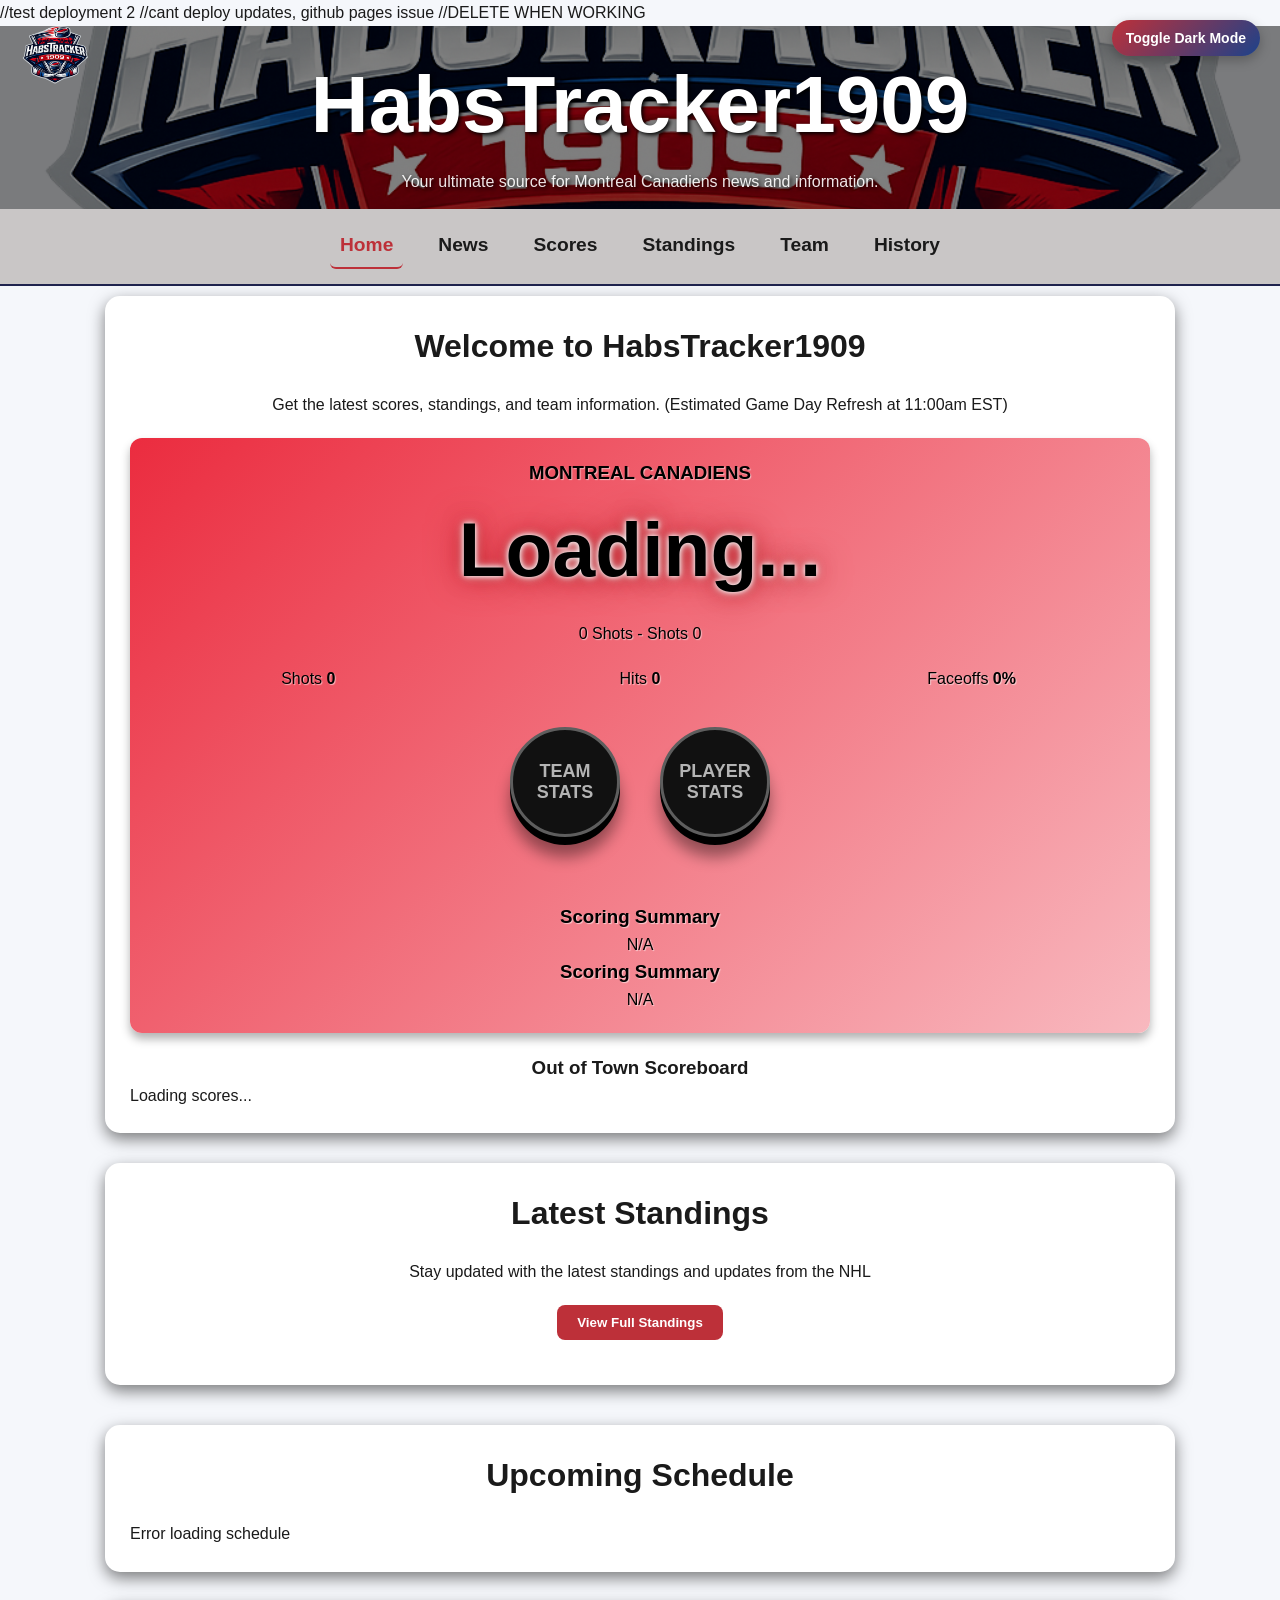
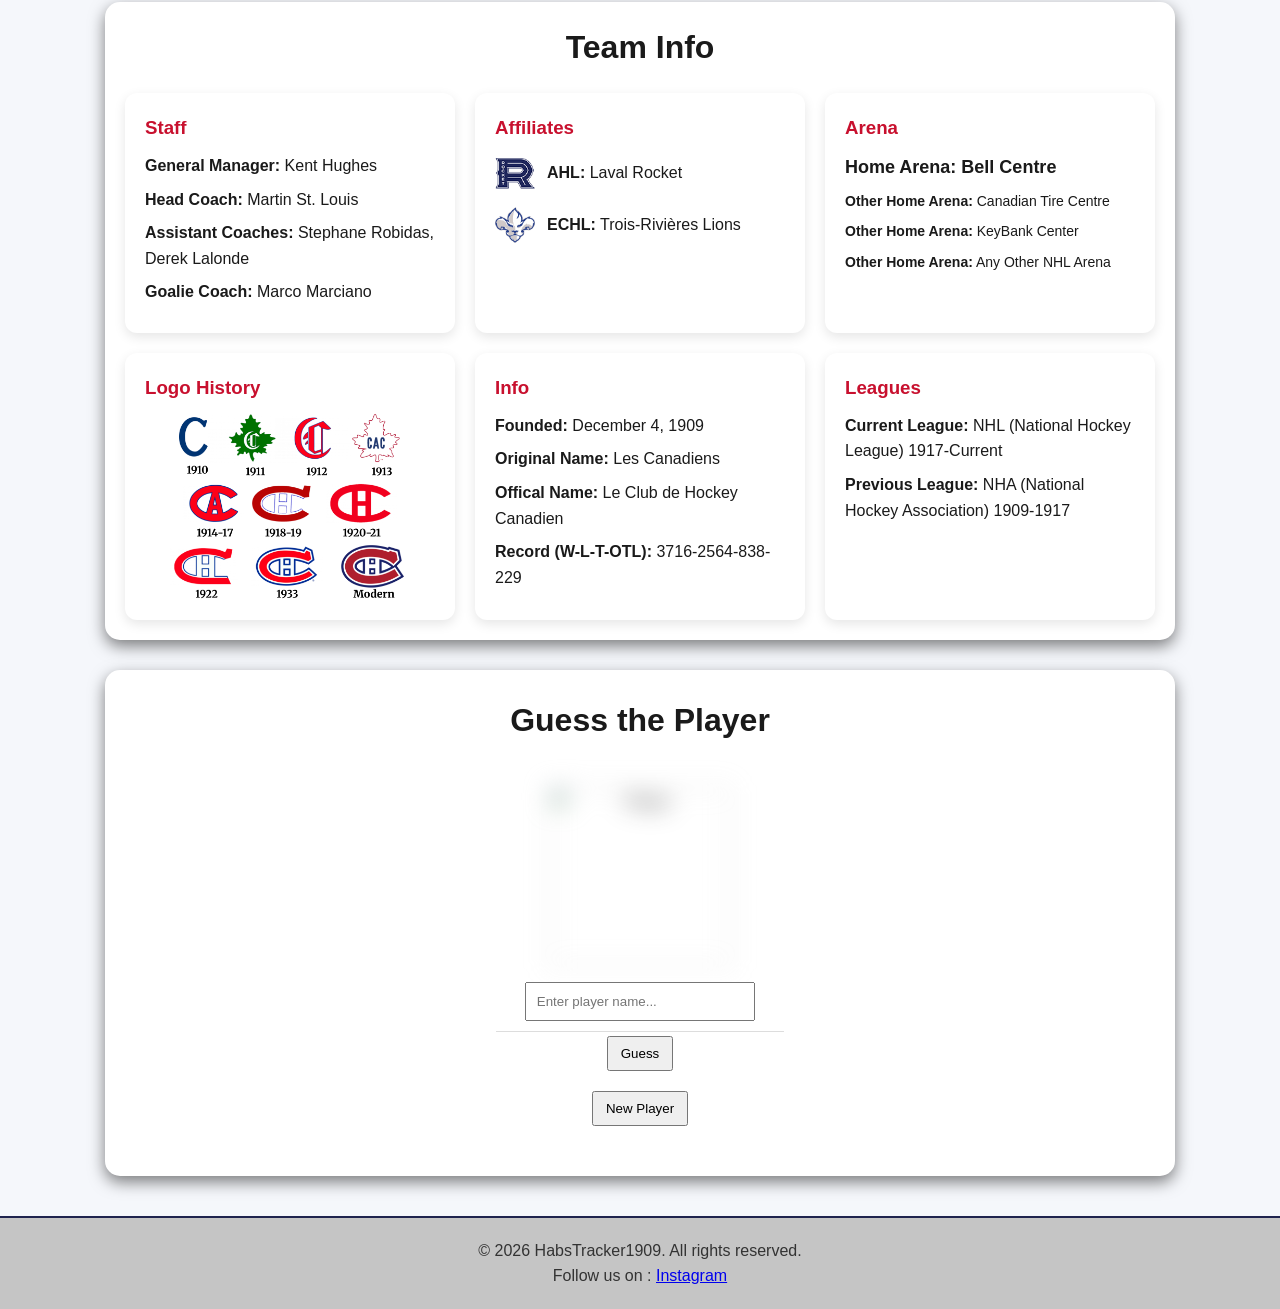
==== commit 12a0af0a: "test deployment 2" ====
--- a/index.html
+++ b/index.html
@@ -1,5 +1,7 @@
 
-//test deployment
+//test deployment 2
+//cant deploy updates, github pages issue
+//DELETE WHEN WORKING
 <!DOCTYPE html>
 <html lang="en">
 <script src="theme.js"></script>
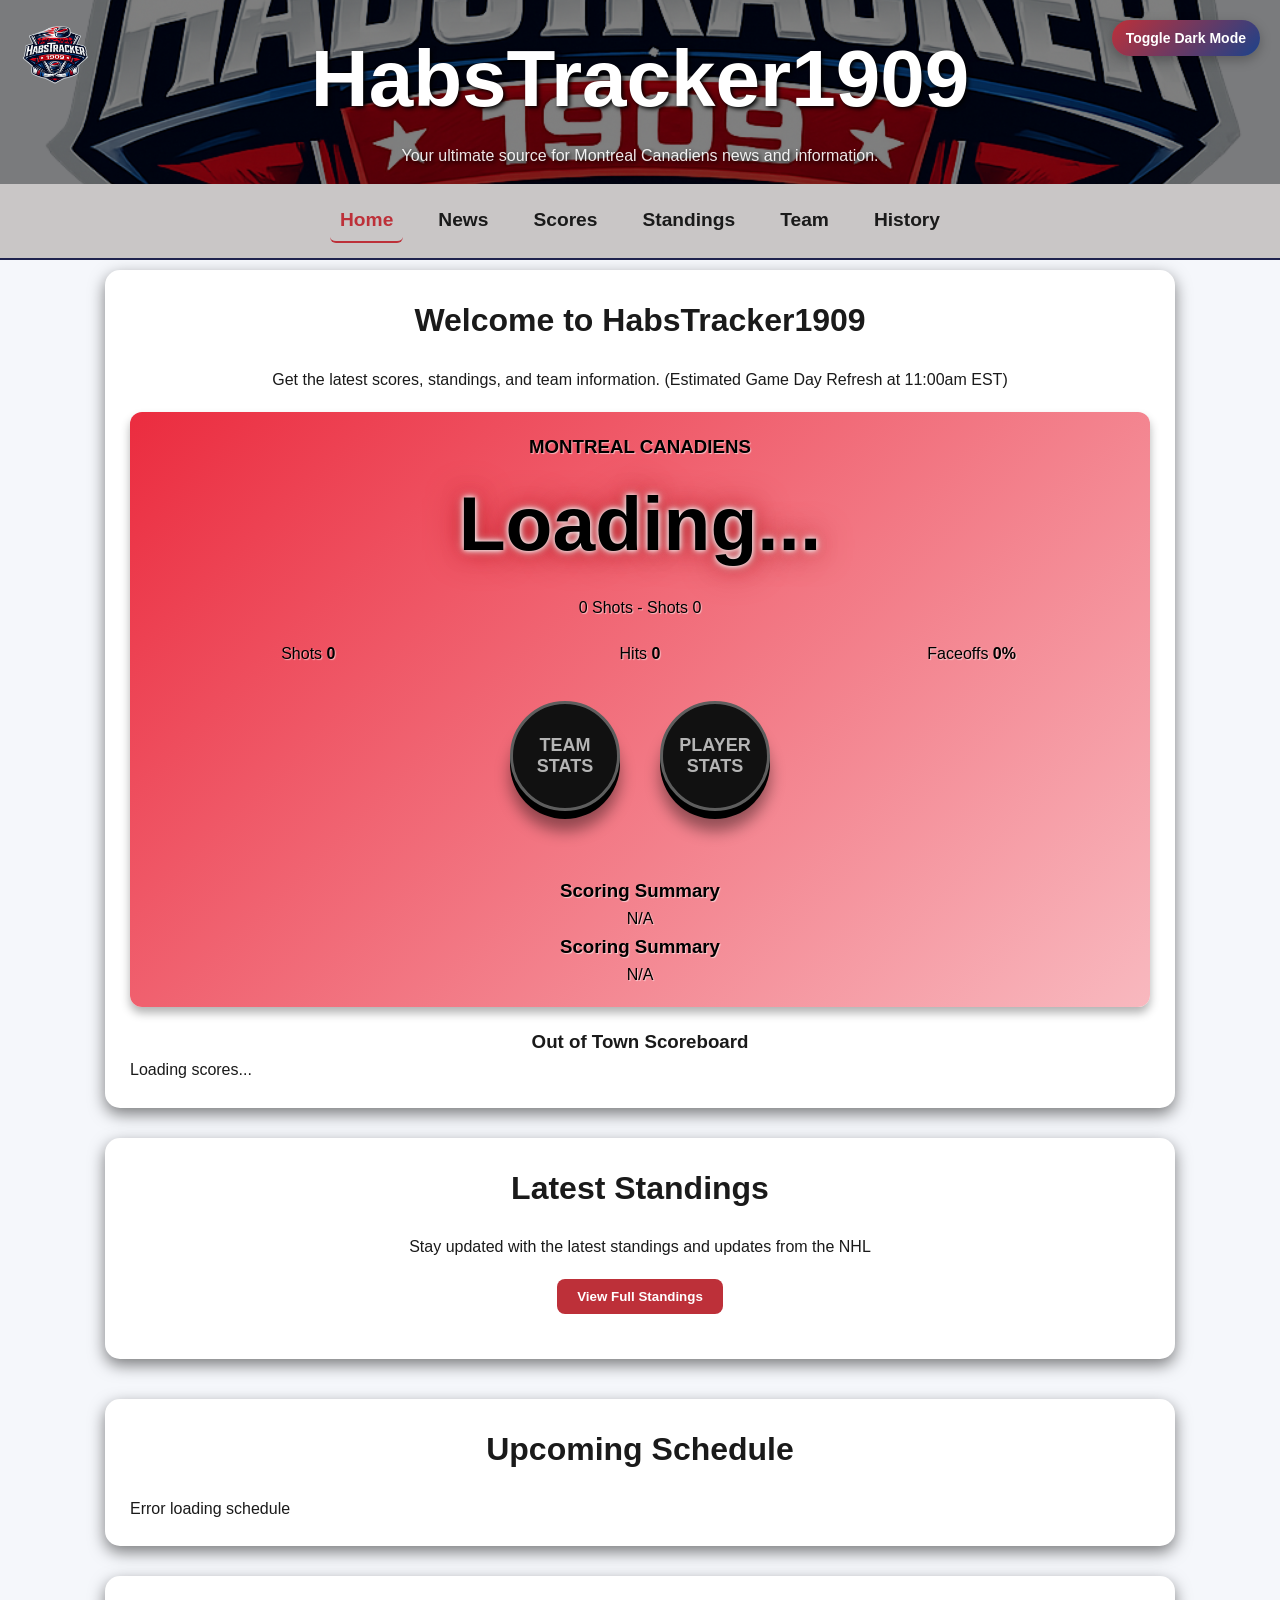
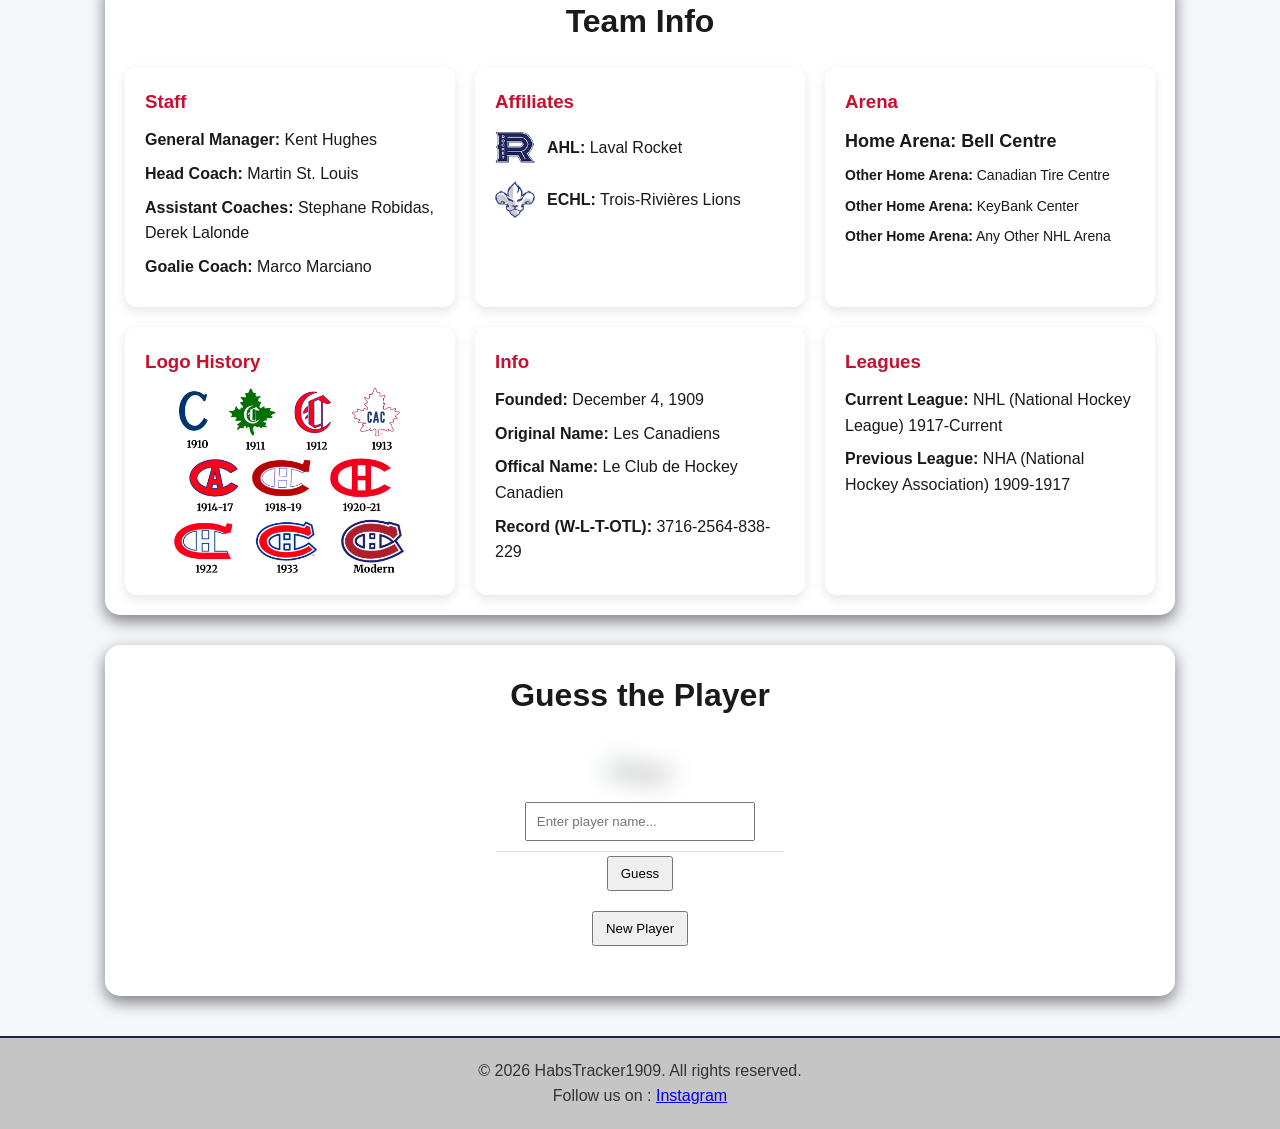
==== commit 32cd557d: "deploment working" ====
--- a/index.html
+++ b/index.html
@@ -1,7 +1,5 @@
 
-//test deployment 2
-//cant deploy updates, github pages issue
-//DELETE WHEN WORKING
+
 <!DOCTYPE html>
 <html lang="en">
 <script src="theme.js"></script>
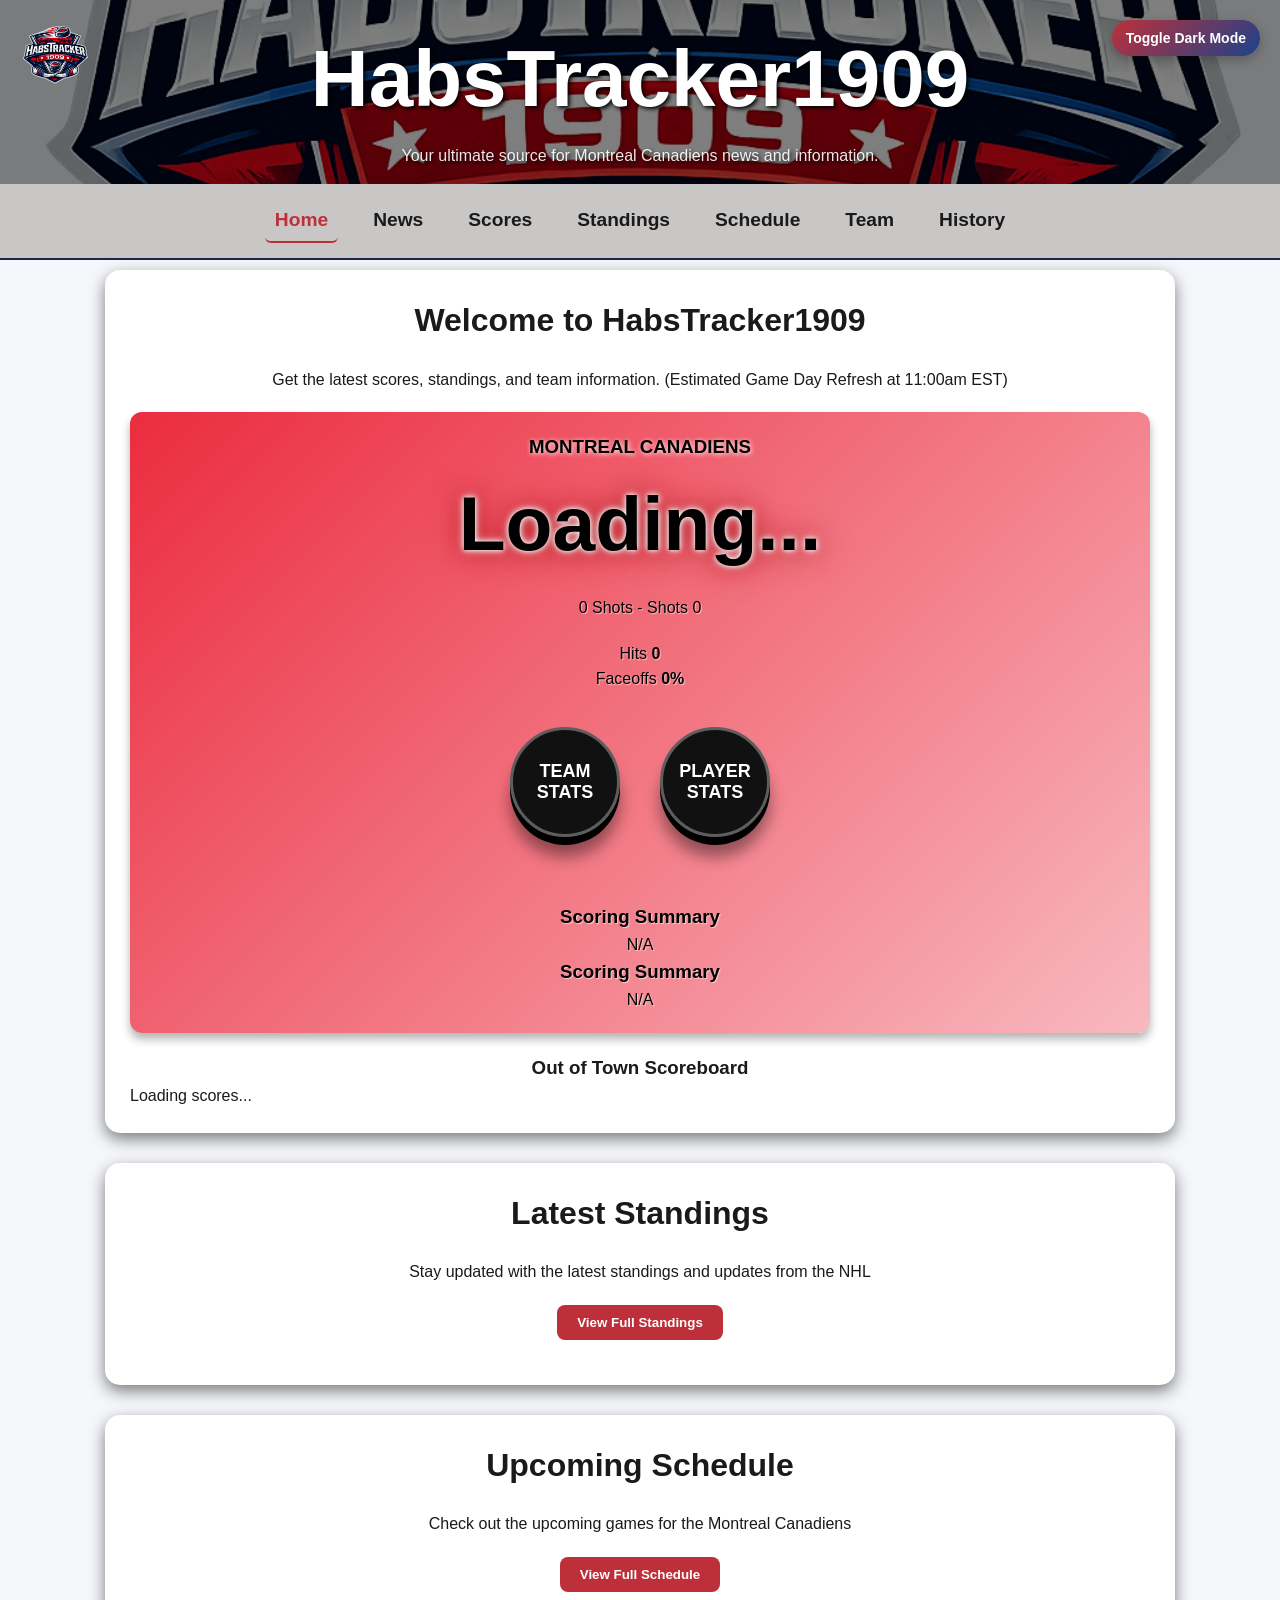
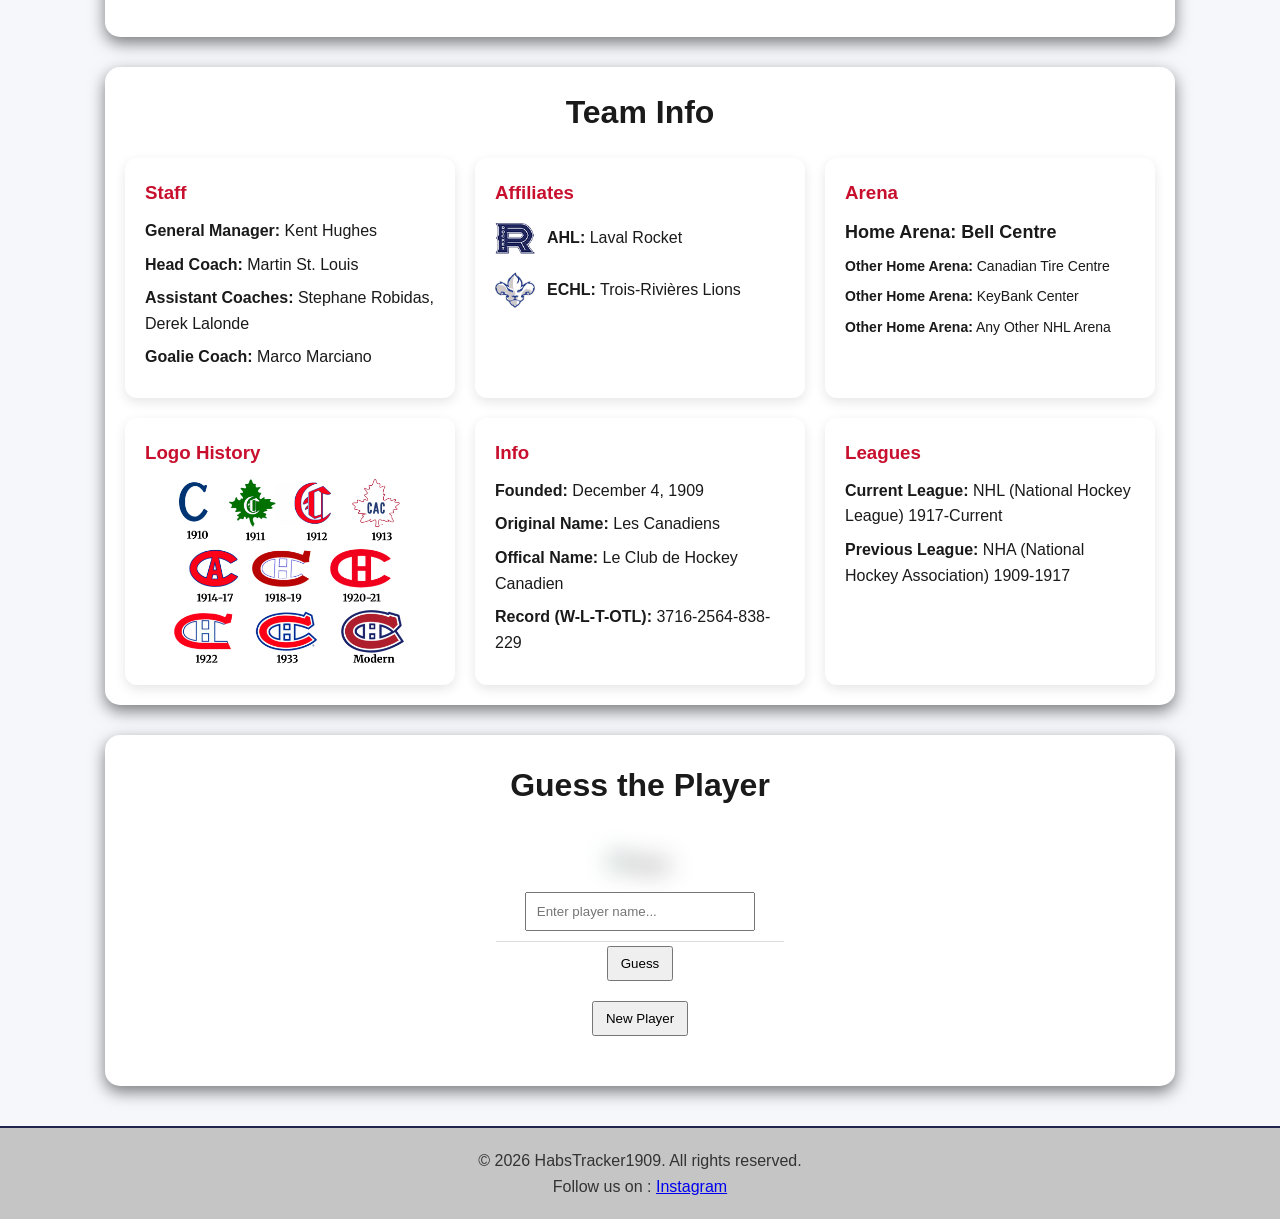
==== commit 66c27c3b: "Game stats updated, removed next 10 games, added a calender for games, updated concracts, small ui r" ====
--- a/index.html
+++ b/index.html
@@ -41,6 +41,7 @@
         <a href="news.html">News</a>
         <a href="scores.html">Scores</a>
         <a href="standings.html">Standings</a>
+        <a href="schedule.html">Schedule</a>
         <a href="team.html">Team</a>
         <a href="history.html">History</a>
     </nav>
@@ -67,7 +68,7 @@
             </p>
 
             <div id="canadiens-card">
-                <h3>MONTREAL CANADIENS</h3>
+                <h3 class="canadiens-title">MONTREAL CANADIENS</h3>
                 <div id="canadiens-score">Loading...</div>
                 <div id="canadiens-status">
 
@@ -79,10 +80,7 @@
 
                 <div class="quick-stats">
 
-                    <div class="quick-box">
-                        <span>Shots</span>
-                        <strong id="quick-shots">0</strong>
-                    </div>
+                    
 
                     <div class="quick-box">
                         <span>Hits</span>
@@ -170,7 +168,11 @@
 
         <section class="schedule">
             <h2>Upcoming Schedule</h2>
-            <div id="schedule-container">Loading schedule...</div>
+            <p class="schedule-subtitle">Check out the upcoming games for the Montreal Canadiens</p>
+            <div>
+                <button onclick="window.location.href='schedule.html'" class="schedule-btn">View Full
+                    Schedule</button>
+            </div>
         </section>
 
         <section class="team-info">
@@ -473,148 +475,387 @@
         //  GAME STATS FETCH
 
         async function fetchGameStats() {
-            if (!currentGameId) {
-                document.getElementById('game-stats-container').innerHTML =
-                    `<p class="no-game-stats">No live game stats available</p>`;
-                return;
-            }
-
-            try {
-                const res = await fetch(`https://site.api.espn.com/apis/site/v2/sports/hockey/nhl/summary?event=${currentGameId}`);
-                const data = await res.json();
-
-                const players = data?.boxscore?.players || [];
-                const teams = data?.boxscore?.teams || [];
-
-                if (!players.length) {
-                    document.getElementById('game-stats-container').innerHTML =
-                        `<p class="no-stat-yet">Stats will appear once the game starts</p>`;
-                    return;
+    if (!currentGameId) {
+        document.getElementById('quick-shots').textContent = "0";
+        document.getElementById('quick-hits').textContent = "0";
+        document.getElementById('quick-faceoffs').textContent = "0%";
+
+        document.getElementById('game-stats-container').innerHTML =
+            `<p class="no-game-stats">No live game stats available</p>`;
+        return;
+    }
+
+    try {
+        const res = await fetch(
+            `https://site.api.espn.com/apis/site/v2/sports/hockey/nhl/summary?event=${currentGameId}`
+        );
+
+        const data = await res.json();
+
+        const players = data?.boxscore?.players || [];
+        const teams = data?.boxscore?.teams || [];
+
+        /* =========================
+           QUICK STATS
+        ========================= */
+
+        const home = teams.find(team => team.homeAway === "home");
+        const away = teams.find(team => team.homeAway === "away");
+
+        function getStat(team, statName) {
+            return team?.statistics?.find(
+                stat => stat.name === statName
+            )?.displayValue || "0";
+        }
+
+        if (home && away) {
+
+            // Shots
+            const homeShots = getStat(home, "shots");
+            const awayShots = getStat(away, "shots");
+
+            // Hits
+            const homeHits = getStat(home, "hits");
+            const awayHits = getStat(away, "hits");
+
+            // Faceoffs
+            const homeFaceoffs =
+                getStat(home, "faceoffPercentage") ||
+                getStat(home, "faceoffPct") ||
+                "0";
+
+            const awayFaceoffs =
+                getStat(away, "faceoffPercentage") ||
+                getStat(away, "faceoffPct") ||
+                "0";
+
+
+            /*
+             * Find Montreal's stats so the quick boxes
+             * always show the Canadiens' numbers.
+             */
+
+            const montreal =
+                home.team.displayName === "Montreal Canadiens"
+                    ? home
+                    : away;
+
+            document.getElementById("quick-shots").textContent =
+                getStat(montreal, "shots");
+
+            document.getElementById("quick-hits").textContent =
+                getStat(montreal, "hits");
+
+            let habsFaceoffs =
+                getStat(montreal, "faceoffPercentage");
+
+            if (habsFaceoffs === "0") {
+                habsFaceoffs =
+                    getStat(montreal, "faceoffPct");
+            }
+
+            document.getElementById("quick-faceoffs").textContent =
+                habsFaceoffs + "%";
+
+
+            /*
+             * Also update the old shots display
+             */
+
+            document.getElementById("home-shots").textContent =
+                homeShots;
+
+            document.getElementById("away-shots").textContent =
+                awayShots;
+        }
+
+
+        /* =========================
+           PLAYER STATS
+        ========================= */
+
+        if (!players.length) {
+            document.getElementById('game-stats-container').innerHTML =
+                `<p class="no-stat-yet">
+                    Stats will appear once the game starts
+                </p>`;
+
+            return;
+        }
+
+
+        /* =========================
+           GET TEAM NAMES / SHOTS
+        ========================= */
+
+        let homeShots = "0";
+        let awayShots = "0";
+        let homeTeam = "";
+        let awayTeam = "";
+
+        try {
+
+            const scoreRes = await fetch(
+                "https://site.api.espn.com/apis/site/v2/sports/hockey/nhl/scoreboard"
+            );
+
+            const scoreData = await scoreRes.json();
+
+            const game = scoreData.events.find(
+                e => e.id === currentGameId
+            );
+
+            if (game) {
+
+                const competition = game.competitions[0];
+
+                const home = competition.competitors.find(
+                    t => t.homeAway === "home"
+                );
+
+                const away = competition.competitors.find(
+                    t => t.homeAway === "away"
+                );
+
+                homeTeam = home.team.shortDisplayName;
+                awayTeam = away.team.shortDisplayName;
+
+                function getScoreStat(team, statName) {
+                    return team.statistics.find(
+                        s => s.name === statName
+                    )?.displayValue || "-";
                 }
 
-
-                let homeShots = "0";
-                let awayShots = "0";
-                let homeTeam = "";
-                let awayTeam = "";
-
-                try {
-                    const scoreRes = await fetch("https://site.api.espn.com/apis/site/v2/sports/hockey/nhl/scoreboard");
-                    const scoreData = await scoreRes.json();
-
-                    const game = scoreData.events.find(e => e.id === currentGameId);
-
-                    if (game) {
-                        const competition = game.competitions[0];
-
-                        const home = competition.competitors.find(t => t.homeAway === "home");
-                        const away = competition.competitors.find(t => t.homeAway === "away");
-
-                        homeTeam = home.team.shortDisplayName;
-                        awayTeam = away.team.shortDisplayName;
-
-                        function getStat(team, statName) {
-                            return team.statistics.find(s => s.name === statName)?.displayValue || "-";
-                        }
-
-
-                        homeShots = getStat(home, "shots");
-                        awayShots = getStat(away, "shots");
-
-                        if (homeShots === "-" || awayShots === "-") {
-                            homeShots = parseFloat(getStat(away, "saves")) + parseFloat(getStat(home, "goals")) || "-";
-                            awayShots = parseFloat(getStat(home, "saves")) + parseFloat(getStat(away, "goals")) || "-";
-                        }
-                    }
-
-                } catch (err) {
-                    console.error("Scoreboard error:", err);
+                homeShots = getScoreStat(home, "shots");
+                awayShots = getScoreStat(away, "shots");
+
+                if (homeShots === "-" || awayShots === "-") {
+
+                    homeShots =
+                        parseFloat(getScoreStat(away, "saves")) +
+                        parseFloat(getScoreStat(home, "goals")) || "-";
+
+                    awayShots =
+                        parseFloat(getScoreStat(home, "saves")) +
+                        parseFloat(getScoreStat(away, "goals")) || "-";
                 }
-
-
-                let html = `
+            }
+
+        } catch (err) {
+            console.error("Scoreboard error:", err);
+        }
+
+
+        /* =========================
+           PLAYER STATS HTML
+        ========================= */
+
+        let html = `
             <h3 class="game-stats-text">Game Stats</h3>
-            <div class="team-shots-text" style="margin-bottom:10px; font-size:18px;">
-                ${awayTeam} ${awayShots} - ${homeShots} ${homeTeam} (Shots)
+
+            <div class="team-shots-text"
+                 style="margin-bottom:10px; font-size:18px;">
+
+                ${awayTeam} ${awayShots} -
+                ${homeShots} ${homeTeam}
+                (Shots)
+
             </div>
-            <h3 class="player-stats-text">Player Stats</h3>
+
+            <h3 class="player-stats-text">
+                Player Stats
+            </h3>
         `;
 
-                players.forEach(team => {
-                    html += `<h4 class="team-stats-name-txt">${team.team.displayName}</h4>`;
-
-                    team.statistics.forEach(statGroup => {
-
-                        const labels = statGroup.labels;
-
-
-                        const indexMap = {};
-                        labels.forEach((label, i) => {
-                            indexMap[label] = i;
-                        });
-
-                        let desiredOrder = [];
-
-                        if (statGroup.name.toLowerCase().includes("goalie")) {
-                            desiredOrder = ["SV", "SA", "GA", "SV%", "TOI"];
-                        } else {
-                            desiredOrder = ["G", "A", "PTS", "SOG", "+/-", "PIM", "TOI", "HT", "BS"];
-                        }
-
-                        const orderedStats = desiredOrder.filter(stat => stat in indexMap);
-
-                        html += `<table>
-                    <tr>
-                        <th>Player</th>
-                        ${orderedStats.map(stat => `<th>${stat}</th>`).join('')}
-                    </tr>`;
-
-                        statGroup.athletes.forEach(player => {
-                            html += `<tr>
-                        <td>${player.athlete.displayName}</td>
-                        ${orderedStats.map(stat => {
-                                const index = indexMap[stat];
-                                return `<td>${player.stats[index] ?? "-"}</td>`;
-                            }).join('')}
-                    </tr>`;
-                        });
-
-                        html += `</table><br>`;
-                    });
+
+        players.forEach(team => {
+
+            html += `
+                <h4 class="team-stats-name-txt">
+                    ${team.team.displayName}
+                </h4>
+            `;
+
+            team.statistics.forEach(statGroup => {
+
+                const labels = statGroup.labels;
+
+                const indexMap = {};
+
+                labels.forEach((label, i) => {
+                    indexMap[label] = i;
                 });
-                let goalsHtml = "";
-
-                if (data.scoringPlays && data.scoringPlays.length > 0) {
-
-                    data.scoringPlays.forEach(play => {
-
-                        const period = play.period?.displayValue || "";
-                        const time = play.clock?.displayValue || "";
-                        const scorer = play.scorer?.displayName || "";
-                        const assists = play.assists?.map(a => a.displayName).join(", ") || "Unassisted";
-                        const team = play.team?.shortDisplayName || "";
-
-                        goalsHtml += `
-            <div class="goal-play">
-                <strong>${team}</strong> - ${scorer}<br>
-                <small>${assists} | ${period} ${time}</small>
-            </div>
-        `;
-                    });
+
+                let desiredOrder = [];
+
+                if (
+                    statGroup.name
+                        .toLowerCase()
+                        .includes("goalie")
+                ) {
+
+                    desiredOrder = [
+                        "SV",
+                        "SA",
+                        "GA",
+                        "SV%",
+                        "TOI"
+                    ];
 
                 } else {
-                    goalsHtml = "<p>No goals yet</p>";
+
+                    desiredOrder = [
+                        "G",
+                        "A",
+                        "PTS",
+                        "SOG",
+                        "+/-",
+                        "PIM",
+                        "TOI",
+                        "HT",
+                        "BS"
+                    ];
                 }
 
-                document.getElementById("goal-container").innerHTML = goalsHtml;
-                document.getElementById('game-stats-container').innerHTML = html;
-
-            } catch (err) {
-                console.error(err);
-                document.getElementById('game-stats-container').innerHTML =
-                    "<p>Error loading stats</p>";
-            }
-        }
+                const orderedStats =
+                    desiredOrder.filter(
+                        stat => stat in indexMap
+                    );
+
+
+                html += `
+                    <table>
+                        <tr>
+                            <th>Player</th>
+
+                            ${orderedStats
+                                .map(stat =>
+                                    `<th>${stat}</th>`
+                                )
+                                .join('')}
+
+                        </tr>
+                `;
+
+
+                statGroup.athletes.forEach(player => {
+
+                    html += `
+                        <tr>
+
+                            <td>
+                                ${player.athlete.displayName}
+                            </td>
+
+                            ${orderedStats
+                                .map(stat => {
+
+                                    const index =
+                                        indexMap[stat];
+
+                                    return `
+                                        <td>
+                                            ${player.stats[index] ?? "-"}
+                                        </td>
+                                    `;
+                                })
+                                .join('')}
+
+                        </tr>
+                    `;
+                });
+
+
+                html += `
+                    </table>
+                    <br>
+                `;
+            });
+        });
+
+
+        /* =========================
+           SCORING SUMMARY
+        ========================= */
+
+        let goalsHtml = "";
+
+        if (
+            data.scoringPlays &&
+            data.scoringPlays.length > 0
+        ) {
+
+            data.scoringPlays.forEach(play => {
+
+                const period =
+                    play.period?.displayValue || "";
+
+                const time =
+                    play.clock?.displayValue || "";
+
+                const scorer =
+                    play.scorer?.displayName || "";
+
+                const assists =
+                    play.assists
+                        ?.map(a => a.displayName)
+                        .join(", ") ||
+                    "Unassisted";
+
+                const team =
+                    play.team?.shortDisplayName || "";
+
+
+                goalsHtml += `
+                    <div class="goal-play">
+
+                        <strong>
+                            ${team}
+                        </strong>
+                        -
+                        ${scorer}
+
+                        <br>
+
+                        <small>
+                            ${assists} |
+                            ${period}
+                            ${time}
+                        </small>
+
+                    </div>
+                `;
+            });
+
+        } else {
+
+            goalsHtml =
+                "<p>No goals yet</p>";
+        }
+
+
+        /* =========================
+           PUT CONTENT ON PAGE
+        ========================= */
+
+        document.getElementById("goal-container").innerHTML =
+            goalsHtml;
+
+        document.getElementById(
+            'game-stats-container'
+        ).innerHTML = html;
+
+
+    } catch (err) {
+
+        console.error("Game stats error:", err);
+
+        document.getElementById(
+            'game-stats-container'
+        ).innerHTML =
+            "<p>Error loading stats</p>";
+    }
+}
 
         (function attachStatsHandlers() {
             // Prefer a .stats-header toggle if present, otherwise bind the existing .stats-btn buttons.
@@ -641,110 +882,7 @@
             });
         })();
 
-        async function fetchSchedule() {
-            try {
-                const res = await fetch('https://site.api.espn.com/apis/site/v2/sports/hockey/nhl/teams/10/schedule');
-                const data = await res.json();
-
-                const games = data?.events || [];
-                const container = document.getElementById('schedule-container');
-
-                if (!games.length) {
-                    container.innerHTML = "<p>No upcoming games</p>";
-                    return;
-                }
-
-
-                //  let html = `<table>
-                //<tr>
-                //  <th>Date</th>
-                //  <th>Opponent</th>
-                // <th>Time</th>
-                // </tr>
-                // `; 
-
-                const now = new Date();
-
-                const upcomingGames = games.filter(game => new Date(game.date) > now);
-
-                const nextGames = upcomingGames.slice(0, 10);
-
-                let html = "";
-                nextGames.forEach(game => {
-                    const comp = game.competitions[0];
-                    const gameNote = comp.notes?.[0]?.headline || "";
-                    let displayGameNote = gameNote;
-                    const home = comp.competitors[0];
-                    const away = comp.competitors[1];
-
-                    const homeLogo = home.team.logo || home.team.logos?.[0]?.href;
-                    const awayLogo = away.team.logo || away.team.logos?.[0]?.href;
-
-                    const isHabsHome = home.team.displayName === "Montreal Canadiens";
-                    const opponent = isHabsHome ? away : home;
-
-                    const date = new Date(game.date);
-
-                    const match = gameNote.match(/Game (\d+)/);
-
-                    if (match) {
-                        const gameNumber = parseInt(match[1]);
-
-                        if (gameNumber >= 6) {
-                            displayGameNote = `Game ${gameNumber} (If Necessary)`;
-                        }
-                    }
-
-                    let displayTime;
-                    const rawTime = date.toLocaleTimeString([], { hour: '2-digit', minute: '2-digit' });
-
-                    if (rawTime === "12:00 AM") {
-                        displayTime = "TBD";
-                    } else {
-                        displayTime = rawTime;
-                    }
-
-                    html += `
-        <div class="schedule-card">
-
-            <div class="schedule-badge">
-                ${isHabsHome ? "HOME" : "AWAY"}
-            </div>
-
-            <div class="schedule-teams">
-                <img src="${awayLogo}" class="schedule-logo">
-                <span class="schedule-vs">VS</span>
-                <img src="${homeLogo}" class="schedule-logo">
-            </div>
-
-            ${gameNote ? `<div class="game-label">${displayGameNote}</div>` : ""}
-
-            <div class="schedule-date">
-                ${date.toLocaleDateString()}
-            </div>
-
-            <div class="schedule-time">
-                ${displayTime}
-            </div>
-
-            <div style="margin-top:10px;">
-                ${isHabsHome ? "vs" : "@"} ${opponent.team.displayName}
-            </div>
-
-        </div>
-    `;
-                });
-                container.innerHTML = html;
-
-                html += `</table>`;
-
-
-            } catch (err) {
-                console.error(err);
-                document.getElementById('schedule-container').innerHTML =
-                    "<p>Error loading schedule</p>";
-            }
-        }
+        
         async function updateSeriesBanner() {
             try {
                 const res = await fetch("https://site.api.espn.com/apis/site/v2/sports/hockey/nhl/scoreboard");
@@ -1079,10 +1217,8 @@
 
         fetchNHLScores();
         updateSeriesBanner();
-        fetchSchedule();
 
         setInterval(fetchNHLScores, 3000);
-        setInterval(fetchSchedule, 3600000);
 
         function triggerGoalAnimation() {
             const overlay = document.getElementById('goal-overlay');
--- a/style.css
+++ b/style.css
@@ -97,6 +97,17 @@
     background: linear-gradient(135deg, #BD3039, #111827, #1d428a);
     color: white;
 }
+.canadiens-title {
+    color: rgb(0, 0, 0);
+    text-shadow: #ffffff 1px 1px 5px;
+    
+}
+.dark-mode .canadiens-title {
+    color: rgb(255, 255, 255);
+    text-shadow: #000000 1px 1px 5px;
+    
+}
+
 
 /* HEADER */
 .header-overlay {
@@ -274,8 +285,8 @@
 }
 .quick-stats {
 display:grid;
-grid-template-columns:repeat(3,1fr);
-gap:15px;
+grid-template-columns:repeat(1,2fr);
+
 margin:20px 0;
 }
 .stat-box {
@@ -342,6 +353,11 @@
   color: #333333;
   border-top: 2px solid #1f234e;
 }
+.dark-mode footer {
+  background: #3f3f3f;
+  color: #e6edf3;
+  border-top: 2px solid #1f234e;
+}
 
 /* MOBILE */
 @media (max-width: 768px) {
@@ -615,7 +631,7 @@
 /* Puck Buttons */
 .stats-btn {
     background: #111;
-    color: rgb(180,180,180);
+    color: rgb(255, 255, 255);
     border: 3px solid #5e5e5e;
     border-radius: 50%;
 
@@ -766,70 +782,346 @@
         opacity: 0;
     }
 }
-/* SCHEDULE SECTION */
-.schedule {
-    margin-top: 40px;
-}
-
-/* GRID LAYOUT */
-#schedule-container {
+/* ============================
+   SCHEDULE CALENDAR
+============================ */
+
+.schedule-page {
+    max-width: 1200px;
+    margin: 40px auto;
+    padding: 20px;
+}
+
+.schedule-page > h2 {
+    text-align: center;
+    font-size: 32px;
+    margin-bottom: 20px;
+}
+
+
+/* Calendar controls */
+
+.calendar-controls {
+    display: flex;
+    justify-content: center;
+    align-items: center;
+    gap: 30px;
+    margin-bottom: 10px;
+}
+
+.calendar-controls h3 {
+    min-width: 220px;
+    text-align: center;
+    font-size: 26px;
+    margin: 0;
+}
+
+.calendar-controls button {
+    width: 45px;
+    height: 45px;
+
+    border: none;
+    border-radius: 50%;
+
+    background: #111;
+    color: white;
+
+    font-size: 30px;
+    cursor: pointer;
+
+    transition: 0.2s;
+}
+
+.calendar-controls button:hover {
+    transform: scale(1.1);
+    background: #BD3039;
+}
+
+
+/* Today button */
+
+.today-btn {
+    display: block;
+
+    margin: 0 auto 25px;
+
+    padding: 8px 20px;
+
+    border: none;
+    border-radius: 8px;
+
+    background: #BD3039;
+    color: white;
+
+    font-weight: bold;
+
+    cursor: pointer;
+}
+
+.today-btn:hover {
+    opacity: 0.85;
+}
+
+
+/* Calendar */
+
+.calendar {
     display: grid;
-    grid-template-columns: repeat(auto-fill, minmax(260px, 1fr));
-    gap: 20px;
-    margin-top: 20px;
-}
-
-/* GAME CARD */
-.schedule-card {
-    background: linear-gradient(135deg, #BD3039, #1d428a); /* Habs colors */
-    border-radius: 15px;
-    padding: 20px;
-    color: white;
-    text-align: center;
-    transition: all 0.25s ease;
-    box-shadow: 0 6px 12px rgba(0,0,0,0.3);
+
+    grid-template-columns:
+        repeat(7, 1fr);
+
+    background: #ccc;
+
+    border: 1px solid #aaa;
+
+    border-radius: 12px;
+
+    overflow: hidden;
+}
+
+
+/* Day headings */
+
+.calendar-header {
+    background: #111;
+    color: white;
+
+    text-align: center;
+
+    padding: 12px 5px;
+
+    font-weight: bold;
+}
+
+
+/* Calendar days container */
+
+#calendar-days {
+    display: contents;
+}
+
+
+/* Individual day */
+
+.calendar-day {
+    min-height: 140px;
+
+    background: white;
+
+    border-right: 1px solid #ddd;
+    border-bottom: 1px solid #ddd;
+
+    padding: 8px;
+
     position: relative;
-    overflow: hidden;
-}
-
-/* HOVER EFFECT */
-.schedule-card:hover {
-    transform: translateY(-8px) scale(1.02);
-    box-shadow: 0 12px 25px rgba(0,0,0,0.5);
-}
-
-/* TEAM ROW */
-.schedule-teams {
-    display: flex;
+
+    transition: 0.2s;
+}
+
+.calendar-day:hover {
+    background: #f5f5f5;
+}
+
+
+/* Empty days */
+
+.calendar-day.empty {
+    background: #eee;
+}
+
+
+/* Date number */
+
+.calendar-date {
+    font-weight: bold;
+
+    font-size: 16px;
+
+    margin-bottom: 5px;
+}
+
+
+/* Today */
+
+.calendar-day.today {
+    background: #fff4f4;
+}
+
+.calendar-day.today .calendar-date {
+    display: inline-flex;
+
+    justify-content: center;
     align-items: center;
-    justify-content: space-between;
-    margin-bottom: 15px;
-}
-
-/* TEAM LOGOS */
-.schedule-teams img {
-    width: 50px;
-    height: auto;
-}
-
-/* VS TEXT */
-.schedule-vs {
-    font-weight: bold;
-    font-size: 1.2em;
-}
-
-/* DATE */
-.schedule-date {
-    font-size: 0.9em;
-    opacity: 0.8;
-}
-
-/* TIME */
-.schedule-time {
-    font-size: 1.1em;
-    font-weight: bold;
+
+    width: 28px;
+    height: 28px;
+
+    border-radius: 50%;
+
+    background: #BD3039;
+    color: white;
+}
+
+
+/* Game */
+
+.calendar-game {
+    background: #111;
+
+    color: white;
+
+    border-radius: 8px;
+
+    padding: 7px;
+
     margin-top: 5px;
-}
+
+    text-align: center;
+
+    cursor: pointer;
+
+    transition: 0.2s;
+}
+
+.calendar-game:hover {
+    transform: translateY(-2px);
+
+    box-shadow:
+        0 4px 10px rgba(0,0,0,.3);
+}
+
+
+/* HOME / AWAY */
+
+.game-location {
+    font-size: 10px;
+
+    font-weight: bold;
+
+    color: #BD3039;
+
+    margin-bottom: 3px;
+}
+
+
+/* Opponent logo */
+
+.calendar-opponent-logo {
+    width: 38px;
+    height: 38px;
+
+    object-fit: contain;
+
+    display: block;
+
+    margin: 2px auto;
+}
+
+
+/* Opponent */
+
+.calendar-opponent {
+    font-weight: bold;
+
+    font-size: 13px;
+}
+
+
+/* Time */
+
+.calendar-time {
+    font-size: 11px;
+
+    margin-top: 3px;
+
+    color: #ccc;
+}
+
+
+/* Error */
+
+.schedule-error {
+    grid-column: 1 / -1;
+
+    text-align: center;
+
+    padding: 30px;
+}
+
+
+/* ============================
+   DARK MODE
+============================ */
+
+.dark-mode .calendar-day {
+    background: #222;
+    color: white;
+
+    border-color: #444;
+}
+
+.dark-mode .calendar-day.empty {
+    background: #151515;
+}
+
+.dark-mode .calendar-day:hover {
+    background: #2c2c2c;
+}
+
+.dark-mode .calendar-day.today {
+    background: #351719;
+}
+
+.dark-mode .calendar {
+    background: #444;
+}
+
+
+/* =========================================================
+   MOBILE
+========================================================= */
+
+@media (max-width: 650px) {
+
+    .schedule-page h2 {
+        font-size: 26px;
+    }
+
+    .schedule-game {
+        padding: 15px;
+    }
+
+    .schedule-matchup {
+        grid-template-columns: 1fr 70px 1fr;
+
+        gap: 5px;
+    }
+
+    .full-schedule-logo {
+        width: 55px;
+        height: 55px;
+    }
+
+    .schedule-team {
+        font-size: 14px;
+    }
+
+    .schedule-score {
+        font-size: 20px;
+    }
+
+    .schedule-time {
+        font-size: 16px;
+    }
+
+    .schedule-location {
+        font-size: 12px;
+    }
+
+}
+
+
 .team-stats-text  {
     color: var(--team-stats-txt);
 
@@ -855,6 +1147,10 @@
     width:150px;
     height:150px;
     object-fit:contain;
+    filter: drop-shadow(0 0 15px rgb(0, 0, 0));
+}
+.dark-mode .score-logo {
+    filter: drop-shadow(0 0 15px rgba(255, 255, 255, 0.568));
 }
 .team-cell{
     display:flex;
@@ -894,7 +1190,7 @@
     font-weight: bold;
 }
 .schedule-logo {
-    width: 50px;
+    width: 70px;
     height: auto;
 }
 .view-btn {
@@ -930,6 +1226,25 @@
     transform: translateY(-2px) scale(1.0001);
     box-shadow: 0 12px 25px rgba(0,0,0,0.5);
 }
+.schedule-subtitle {
+    text-align: center;
+}
+.schedule-btn {
+    display: block;
+    margin: 20px auto 20px auto;
+    padding: 10px 20px;
+    background: #BD3039;
+    color: white;
+    border: none;
+    border-radius: 8px;
+    font-weight: bold;
+    cursor: pointer;
+}
+.schedule-btn:hover {
+    transform: translateY(-2px) scale(1.0001);
+    box-shadow: 0 12px 25px rgba(0,0,0,0.5);
+}
+
 .standings {
   text-align: center;
 }
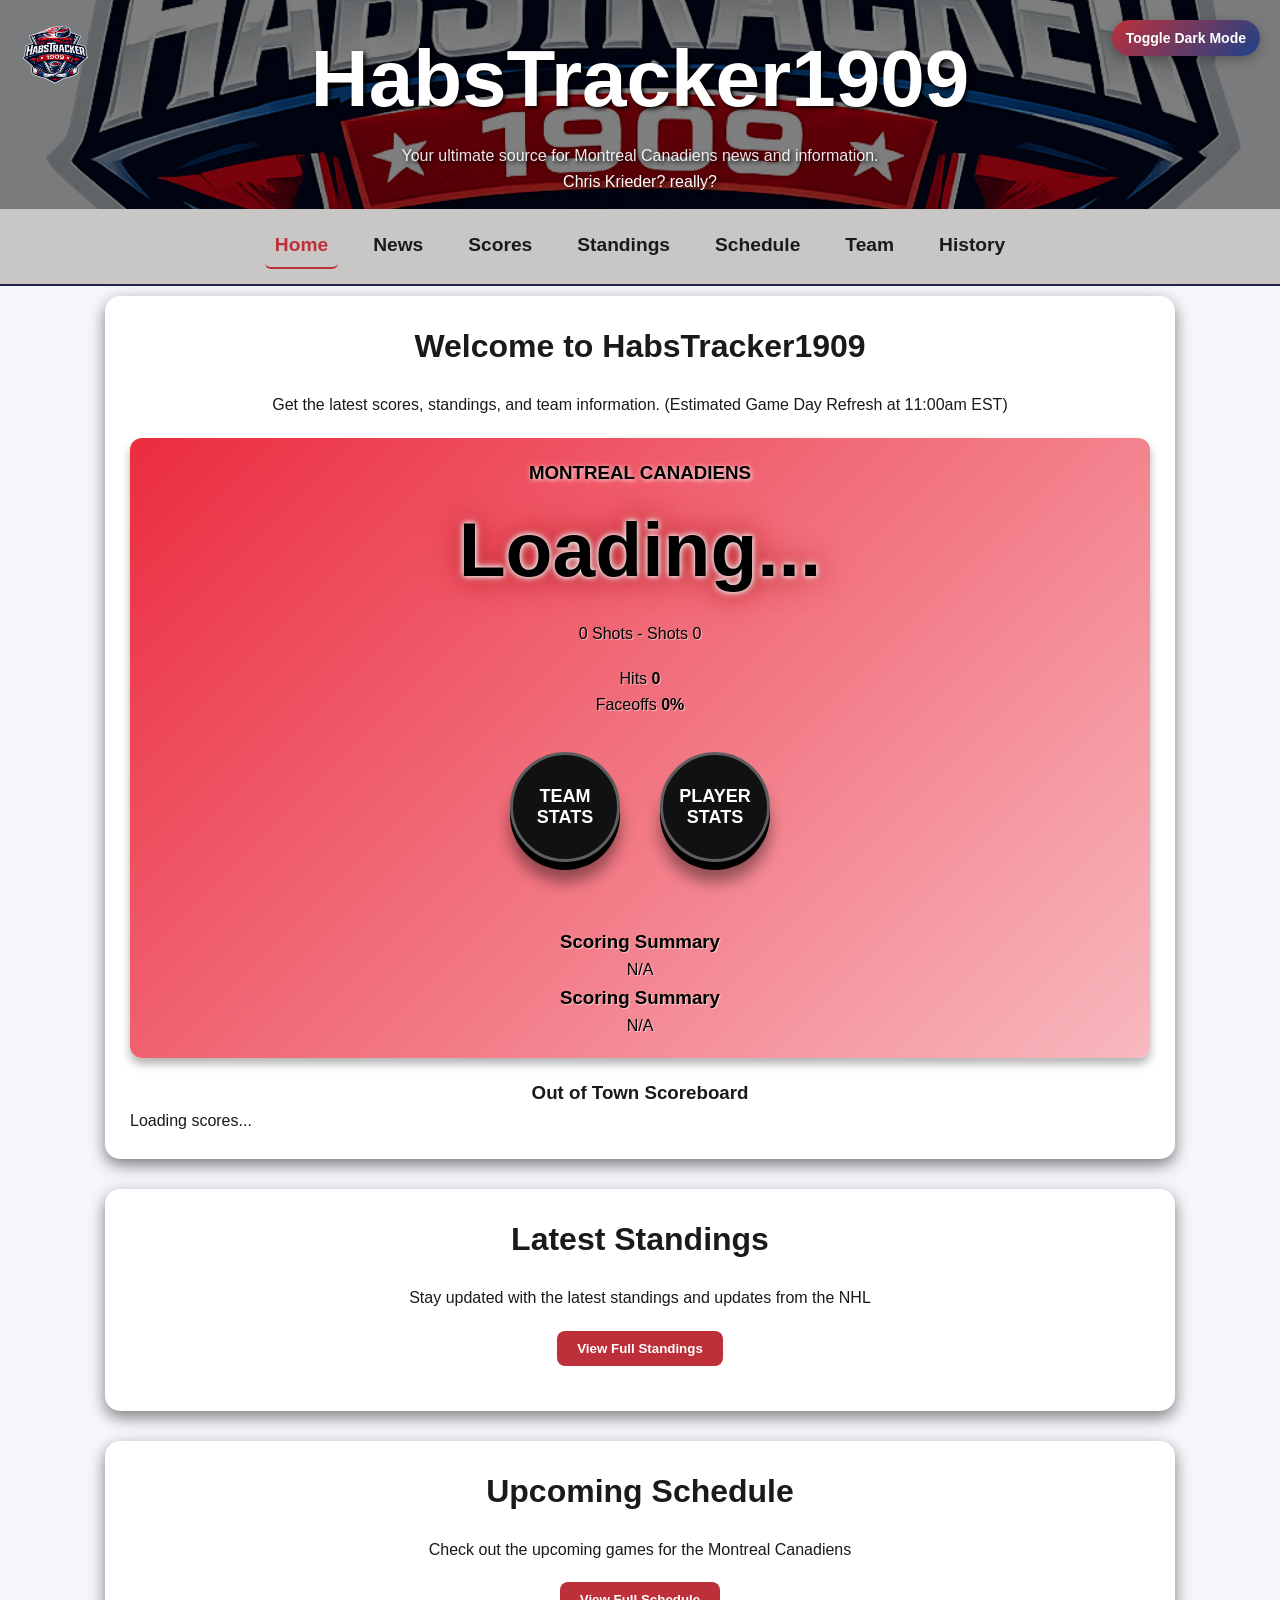
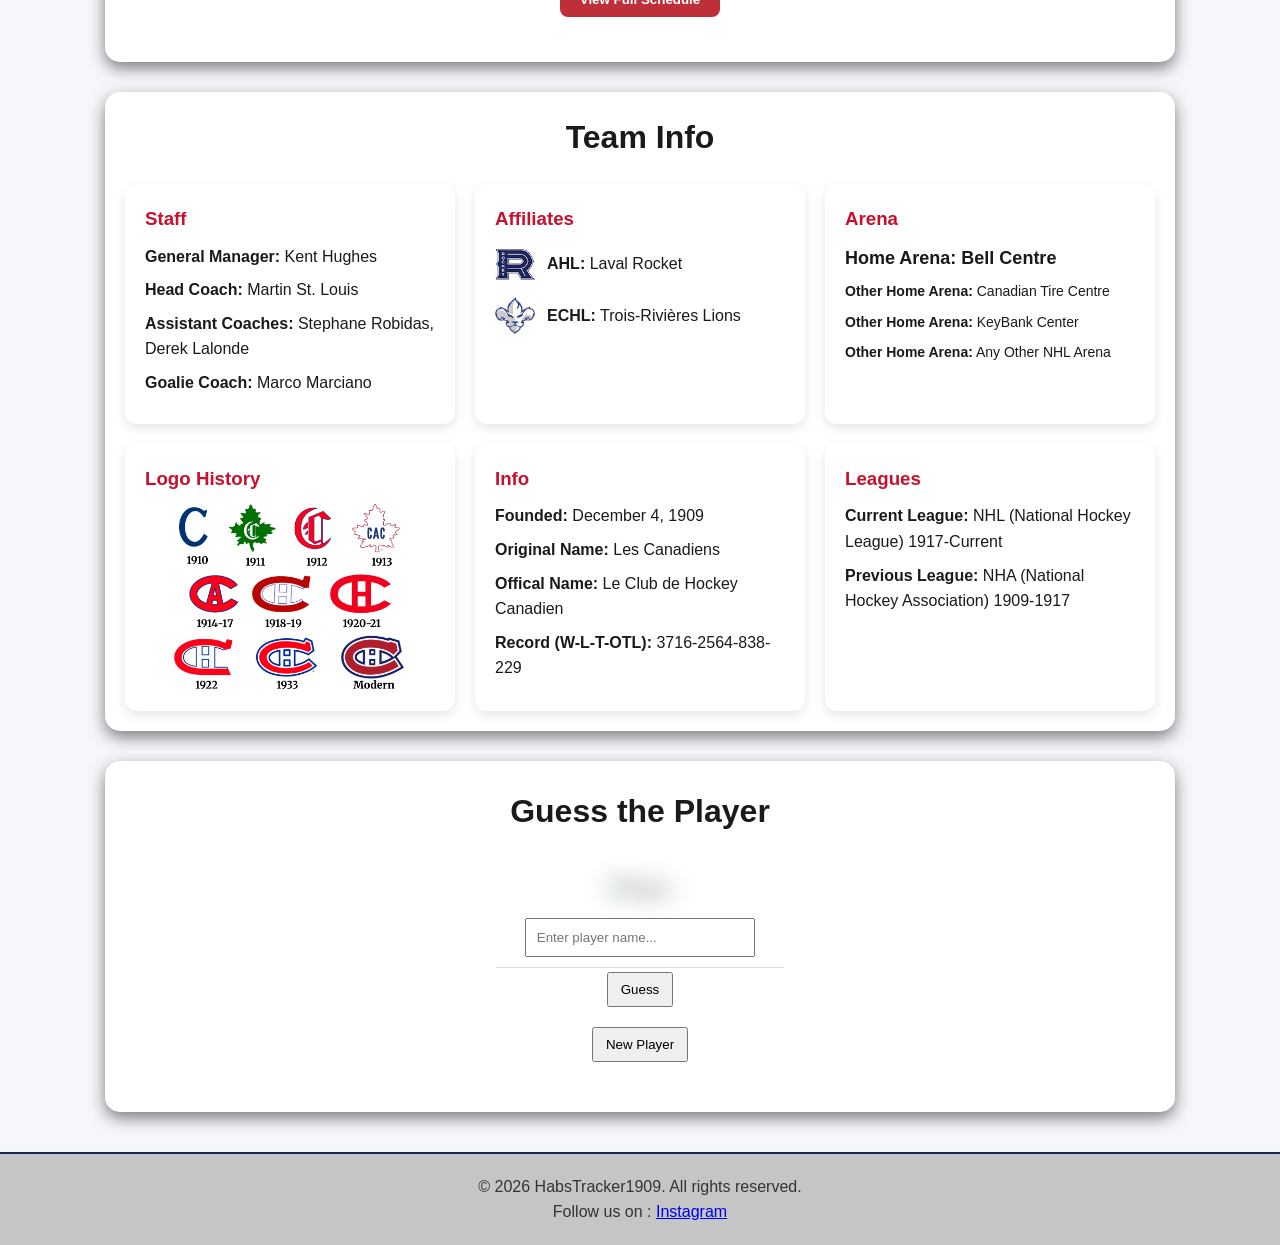
==== commit ce105f1e: "updates, contracts, and HOLY Chris kreider, really?" ====
--- a/index.html
+++ b/index.html
@@ -1,5 +1,3 @@
-
-
 <!DOCTYPE html>
 <html lang="en">
 <script src="theme.js"></script>
@@ -29,7 +27,8 @@
         <div class="header-overlay">
             <img src="HabsTracker1909Logo.png" alt="Logo" class="top-logo">
             <h1 class="title">HabsTracker1909</h1>
-            <p class="tagline">Your ultimate source for Montreal Canadiens news and information.</p>
+            <p class="tagline">Your ultimate source for Montreal Canadiens news and information. </p>
+            <P>Chris Krieder? really?</P>
             <button class="theme-btn" type="button" onclick="toggleDarkMode()">
                 Toggle Dark Mode
             </button>
@@ -82,6 +81,8 @@
 
                     
 
+
+
                     <div class="quick-box">
                         <span>Hits</span>
                         <strong id="quick-hits">0</strong>
@@ -107,12 +108,12 @@
                     </button>
                 </div>
                 <div class="game-stats">
-    <div class="stats-content" id="game-stats-container"></div>
-</div>
-
-<div class="team-stats">
-    <div class="team-stats-content" id="team-stats-container"></div>
-</div>
+                    <div class="stats-content" id="game-stats-container"></div>
+                </div>
+
+                <div class="team-stats">
+                    <div class="team-stats-content" id="team-stats-container"></div>
+                </div>
 
                 <div id="team-stats-container" class="team-stats-content">
                 </div>
@@ -289,12 +290,12 @@
     <script>
 
         function toggleTeamStats() {
-    document.querySelector(".team-stats").classList.toggle("active");
-}
-
-function togglePlayerStats() {
-    document.querySelector(".game-stats").classList.toggle("active");
-}
+            document.querySelector(".team-stats").classList.toggle("active");
+        }
+
+        function togglePlayerStats() {
+            document.querySelector(".game-stats").classList.toggle("active");
+        }
 
 
         function formatGameStatus(type, detail) {
@@ -475,182 +476,176 @@
         //  GAME STATS FETCH
 
         async function fetchGameStats() {
-    if (!currentGameId) {
-        document.getElementById('quick-shots').textContent = "0";
-        document.getElementById('quick-hits').textContent = "0";
-        document.getElementById('quick-faceoffs').textContent = "0%";
-
-        document.getElementById('game-stats-container').innerHTML =
-            `<p class="no-game-stats">No live game stats available</p>`;
-        return;
-    }
-
-    try {
-        const res = await fetch(
-            `https://site.api.espn.com/apis/site/v2/sports/hockey/nhl/summary?event=${currentGameId}`
-        );
-
-        const data = await res.json();
-
-        const players = data?.boxscore?.players || [];
-        const teams = data?.boxscore?.teams || [];
-
-        /* =========================
-           QUICK STATS
-        ========================= */
-
-        const home = teams.find(team => team.homeAway === "home");
-        const away = teams.find(team => team.homeAway === "away");
-
-        function getStat(team, statName) {
-            return team?.statistics?.find(
-                stat => stat.name === statName
-            )?.displayValue || "0";
-        }
-
-        if (home && away) {
-
-            // Shots
-            const homeShots = getStat(home, "shots");
-            const awayShots = getStat(away, "shots");
-
-            // Hits
-            const homeHits = getStat(home, "hits");
-            const awayHits = getStat(away, "hits");
-
-            // Faceoffs
-            const homeFaceoffs =
-                getStat(home, "faceoffPercentage") ||
-                getStat(home, "faceoffPct") ||
-                "0";
-
-            const awayFaceoffs =
-                getStat(away, "faceoffPercentage") ||
-                getStat(away, "faceoffPct") ||
-                "0";
-
-
-            /*
-             * Find Montreal's stats so the quick boxes
-             * always show the Canadiens' numbers.
-             */
-
-            const montreal =
-                home.team.displayName === "Montreal Canadiens"
-                    ? home
-                    : away;
-
-            document.getElementById("quick-shots").textContent =
-                getStat(montreal, "shots");
-
-            document.getElementById("quick-hits").textContent =
-                getStat(montreal, "hits");
-
-            let habsFaceoffs =
-                getStat(montreal, "faceoffPercentage");
-
-            if (habsFaceoffs === "0") {
-                habsFaceoffs =
-                    getStat(montreal, "faceoffPct");
-            }
-
-            document.getElementById("quick-faceoffs").textContent =
-                habsFaceoffs + "%";
-
-
-            /*
-             * Also update the old shots display
-             */
-
-            document.getElementById("home-shots").textContent =
-                homeShots;
-
-            document.getElementById("away-shots").textContent =
-                awayShots;
-        }
-
-
-        /* =========================
-           PLAYER STATS
-        ========================= */
-
-        if (!players.length) {
-            document.getElementById('game-stats-container').innerHTML =
-                `<p class="no-stat-yet">
+            if (!currentGameId) {
+                document.getElementById('quick-shots').textContent = "0";
+                document.getElementById('quick-hits').textContent = "0";
+                document.getElementById('quick-faceoffs').textContent = "0%";
+
+                document.getElementById('game-stats-container').innerHTML =
+                    `<p class="no-game-stats">No live game stats available</p>`;
+                return;
+            }
+
+            try {
+                const res = await fetch(
+                    `https://site.api.espn.com/apis/site/v2/sports/hockey/nhl/summary?event=${currentGameId}`
+                );
+
+                const data = await res.json();
+
+                const players = data?.boxscore?.players || [];
+                const teams = data?.boxscore?.teams || [];
+
+                /* =========================
+                   QUICK STATS
+                ========================= */
+
+                const home = teams.find(team => team.homeAway === "home");
+                const away = teams.find(team => team.homeAway === "away");
+
+                function getStat(team, statName) {
+                    return team?.statistics?.find(
+                        stat => stat.name === statName
+                    )?.displayValue || "0";
+                }
+
+                if (home && away) {
+
+                    
+                    
+
+                    // Hits
+                    const homeHits = getStat(home, "hits");
+                    const awayHits = getStat(away, "hits");
+
+                    // Faceoffs
+                    const homeFaceoffs =
+                        getStat(home, "faceoffPercentage") ||
+                        getStat(home, "faceoffPct") ||
+                        "0";
+
+                    const awayFaceoffs =
+                        getStat(away, "faceoffPercentage") ||
+                        getStat(away, "faceoffPct") ||
+                        "0";
+
+
+                    /*
+                     * Find Montreal's stats so the quick boxes
+                     * always show the Canadiens' numbers.
+                     */
+
+                    const montreal =
+                        home.team.displayName === "Montreal Canadiens"
+                            ? home
+                            : away;
+
+                    
+
+                    document.getElementById("quick-hits").textContent =
+                        getStat(montreal, "hits");
+
+                    let habsFaceoffs =
+                        getStat(montreal, "faceoffPercentage");
+
+                    if (habsFaceoffs === "0") {
+                        habsFaceoffs =
+                            getStat(montreal, "faceoffPct");
+                    }
+
+                    document.getElementById("quick-faceoffs").textContent =
+                        habsFaceoffs + "%";
+
+
+                    /*
+                     * Also update the old shots display
+                     */
+
+                    
+                }
+
+
+                /* =========================
+                   PLAYER STATS
+                ========================= */
+
+                if (!players.length) {
+                    document.getElementById('game-stats-container').innerHTML =
+                        `<p class="no-stat-yet">
                     Stats will appear once the game starts
                 </p>`;
 
-            return;
-        }
-
-
-        /* =========================
-           GET TEAM NAMES / SHOTS
-        ========================= */
-
-        let homeShots = "0";
-        let awayShots = "0";
-        let homeTeam = "";
-        let awayTeam = "";
-
-        try {
-
-            const scoreRes = await fetch(
-                "https://site.api.espn.com/apis/site/v2/sports/hockey/nhl/scoreboard"
-            );
-
-            const scoreData = await scoreRes.json();
-
-            const game = scoreData.events.find(
-                e => e.id === currentGameId
-            );
-
-            if (game) {
-
-                const competition = game.competitions[0];
-
-                const home = competition.competitors.find(
-                    t => t.homeAway === "home"
-                );
-
-                const away = competition.competitors.find(
-                    t => t.homeAway === "away"
-                );
-
-                homeTeam = home.team.shortDisplayName;
-                awayTeam = away.team.shortDisplayName;
-
-                function getScoreStat(team, statName) {
-                    return team.statistics.find(
-                        s => s.name === statName
-                    )?.displayValue || "-";
-                }
-
-                homeShots = getScoreStat(home, "shots");
-                awayShots = getScoreStat(away, "shots");
-
-                if (homeShots === "-" || awayShots === "-") {
-
-                    homeShots =
-                        parseFloat(getScoreStat(away, "saves")) +
-                        parseFloat(getScoreStat(home, "goals")) || "-";
-
-                    awayShots =
-                        parseFloat(getScoreStat(home, "saves")) +
-                        parseFloat(getScoreStat(away, "goals")) || "-";
-                }
-            }
-
-        } catch (err) {
-            console.error("Scoreboard error:", err);
-        }
-
-
-        /* =========================
-           PLAYER STATS HTML
-        ========================= */
-
-        let html = `
+                    return;
+                }
+
+
+                /* =========================
+                   GET TEAM NAMES / SHOTS
+                ========================= */
+
+                let homeShots = "0";
+                let awayShots = "0";
+                let homeTeam = "";
+                let awayTeam = "";
+
+                try {
+
+                    const scoreRes = await fetch(
+                        "https://site.api.espn.com/apis/site/v2/sports/hockey/nhl/scoreboard"
+                    );
+
+                    const scoreData = await scoreRes.json();
+
+                    const game = scoreData.events.find(
+                        e => e.id === currentGameId
+                    );
+
+                    if (game) {
+
+                        const competition = game.competitions[0];
+
+                        const home = competition.competitors.find(
+                            t => t.homeAway === "home"
+                        );
+
+                        const away = competition.competitors.find(
+                            t => t.homeAway === "away"
+                        );
+
+                        homeTeam = home.team.shortDisplayName;
+                        awayTeam = away.team.shortDisplayName;
+
+                        function getScoreStat(team, statName) {
+                            return team.statistics.find(
+                                s => s.name === statName
+                            )?.displayValue || "-";
+                        }
+
+                        homeShots = getScoreStat(home, "shots");
+                        awayShots = getScoreStat(away, "shots");
+
+                        if (homeShots === "-" || awayShots === "-") {
+
+                            homeShots =
+                                parseFloat(getScoreStat(away, "saves")) +
+                                parseFloat(getScoreStat(home, "goals")) || "-";
+
+                            awayShots =
+                                parseFloat(getScoreStat(home, "saves")) +
+                                parseFloat(getScoreStat(away, "goals")) || "-";
+                        }
+                    }
+
+                } catch (err) {
+                    console.error("Scoreboard error:", err);
+                }
+
+
+                /* =========================
+                   PLAYER STATS HTML
+                ========================= */
+
+                let html = `
             <h3 class="game-stats-text">Game Stats</h3>
 
             <div class="team-shots-text"
@@ -668,62 +663,62 @@
         `;
 
 
-        players.forEach(team => {
-
-            html += `
+                players.forEach(team => {
+
+                    html += `
                 <h4 class="team-stats-name-txt">
                     ${team.team.displayName}
                 </h4>
             `;
 
-            team.statistics.forEach(statGroup => {
-
-                const labels = statGroup.labels;
-
-                const indexMap = {};
-
-                labels.forEach((label, i) => {
-                    indexMap[label] = i;
-                });
-
-                let desiredOrder = [];
-
-                if (
-                    statGroup.name
-                        .toLowerCase()
-                        .includes("goalie")
-                ) {
-
-                    desiredOrder = [
-                        "SV",
-                        "SA",
-                        "GA",
-                        "SV%",
-                        "TOI"
-                    ];
-
-                } else {
-
-                    desiredOrder = [
-                        "G",
-                        "A",
-                        "PTS",
-                        "SOG",
-                        "+/-",
-                        "PIM",
-                        "TOI",
-                        "HT",
-                        "BS"
-                    ];
-                }
-
-                const orderedStats =
-                    desiredOrder.filter(
-                        stat => stat in indexMap
-                    );
-
-
-                html += `
+                    team.statistics.forEach(statGroup => {
+
+                        const labels = statGroup.labels;
+
+                        const indexMap = {};
+
+                        labels.forEach((label, i) => {
+                            indexMap[label] = i;
+                        });
+
+                        let desiredOrder = [];
+
+                        if (
+                            statGroup.name
+                                .toLowerCase()
+                                .includes("goalie")
+                        ) {
+
+                            desiredOrder = [
+                                "SV",
+                                "SA",
+                                "GA",
+                                "SV%",
+                                "TOI"
+                            ];
+
+                        } else {
+
+                            desiredOrder = [
+                                "G",
+                                "A",
+                                "PTS",
+                                "SOG",
+                                "+/-",
+                                "PIM",
+                                "TOI",
+                                "HT",
+                                "BS"
+                            ];
+                        }
+
+                        const orderedStats =
+                            desiredOrder.filter(
+                                stat => stat in indexMap
+                            );
+
+
+                        html += `
                     <table>
                         <tr>
                             <th>Player</th>
@@ -738,9 +733,9 @@
                 `;
 
 
-                statGroup.athletes.forEach(player => {
-
-                    html += `
+                        statGroup.athletes.forEach(player => {
+
+                            html += `
                         <tr>
 
                             <td>
@@ -748,65 +743,65 @@
                             </td>
 
                             ${orderedStats
-                                .map(stat => {
-
-                                    const index =
-                                        indexMap[stat];
-
-                                    return `
+                                    .map(stat => {
+
+                                        const index =
+                                            indexMap[stat];
+
+                                        return `
                                         <td>
                                             ${player.stats[index] ?? "-"}
                                         </td>
                                     `;
-                                })
-                                .join('')}
+                                    })
+                                    .join('')}
 
                         </tr>
                     `;
-                });
-
-
-                html += `
+                        });
+
+
+                        html += `
                     </table>
                     <br>
                 `;
-            });
-        });
-
-
-        /* =========================
-           SCORING SUMMARY
-        ========================= */
-
-        let goalsHtml = "";
-
-        if (
-            data.scoringPlays &&
-            data.scoringPlays.length > 0
-        ) {
-
-            data.scoringPlays.forEach(play => {
-
-                const period =
-                    play.period?.displayValue || "";
-
-                const time =
-                    play.clock?.displayValue || "";
-
-                const scorer =
-                    play.scorer?.displayName || "";
-
-                const assists =
-                    play.assists
-                        ?.map(a => a.displayName)
-                        .join(", ") ||
-                    "Unassisted";
-
-                const team =
-                    play.team?.shortDisplayName || "";
-
-
-                goalsHtml += `
+                    });
+                });
+
+
+                /* =========================
+                   SCORING SUMMARY
+                ========================= */
+
+                let goalsHtml = "";
+
+                if (
+                    data.scoringPlays &&
+                    data.scoringPlays.length > 0
+                ) {
+
+                    data.scoringPlays.forEach(play => {
+
+                        const period =
+                            play.period?.displayValue || "";
+
+                        const time =
+                            play.clock?.displayValue || "";
+
+                        const scorer =
+                            play.scorer?.displayName || "";
+
+                        const assists =
+                            play.assists
+                                ?.map(a => a.displayName)
+                                .join(", ") ||
+                            "Unassisted";
+
+                        const team =
+                            play.team?.shortDisplayName || "";
+
+
+                        goalsHtml += `
                     <div class="goal-play">
 
                         <strong>
@@ -825,37 +820,37 @@
 
                     </div>
                 `;
-            });
-
-        } else {
-
-            goalsHtml =
-                "<p>No goals yet</p>";
-        }
-
-
-        /* =========================
-           PUT CONTENT ON PAGE
-        ========================= */
-
-        document.getElementById("goal-container").innerHTML =
-            goalsHtml;
-
-        document.getElementById(
-            'game-stats-container'
-        ).innerHTML = html;
-
-
-    } catch (err) {
-
-        console.error("Game stats error:", err);
-
-        document.getElementById(
-            'game-stats-container'
-        ).innerHTML =
-            "<p>Error loading stats</p>";
-    }
-}
+                    });
+
+                } else {
+
+                    goalsHtml =
+                        "<p>No goals yet</p>";
+                }
+
+
+                /* =========================
+                   PUT CONTENT ON PAGE
+                ========================= */
+
+                document.getElementById("goal-container").innerHTML =
+                    goalsHtml;
+
+                document.getElementById(
+                    'game-stats-container'
+                ).innerHTML = html;
+
+
+            } catch (err) {
+
+                console.error("Game stats error:", err);
+
+                document.getElementById(
+                    'game-stats-container'
+                ).innerHTML =
+                    "<p>Error loading stats</p>";
+            }
+        }
 
         (function attachStatsHandlers() {
             // Prefer a .stats-header toggle if present, otherwise bind the existing .stats-btn buttons.
@@ -882,8 +877,10 @@
             });
         })();
 
-        
-        async function updateSeriesBanner() {
+        /*
+         * Series banner update (disabled for offseason)
+         */
+        /*async function updateSeriesBanner() {
             try {
                 const res = await fetch("https://site.api.espn.com/apis/site/v2/sports/hockey/nhl/scoreboard");
                 const data = await res.json();
@@ -920,7 +917,7 @@
             catch (err) {
                 console.error("Series banner error:", err);
             }
-        }
+        } */
         // team stats click (safe attach)
         (function attachTeamStatsHeader() {
             const header = document.querySelector('.team-stats-header');
@@ -1216,7 +1213,7 @@
 
 
         fetchNHLScores();
-        updateSeriesBanner();
+        /*updateSeriesBanner();*/
 
         setInterval(fetchNHLScores, 3000);
 
--- a/style.css
+++ b/style.css
@@ -2161,4 +2161,13 @@
 
 .dark-mode .autocomplete-item:hover {
     background: #333;
+}
+
+.team-section-description {
+    text-align: center;
+    margin-bottom: 20px;
+}
+.history-description {
+    text-align: center;
+    margin-bottom: 20px;
 }
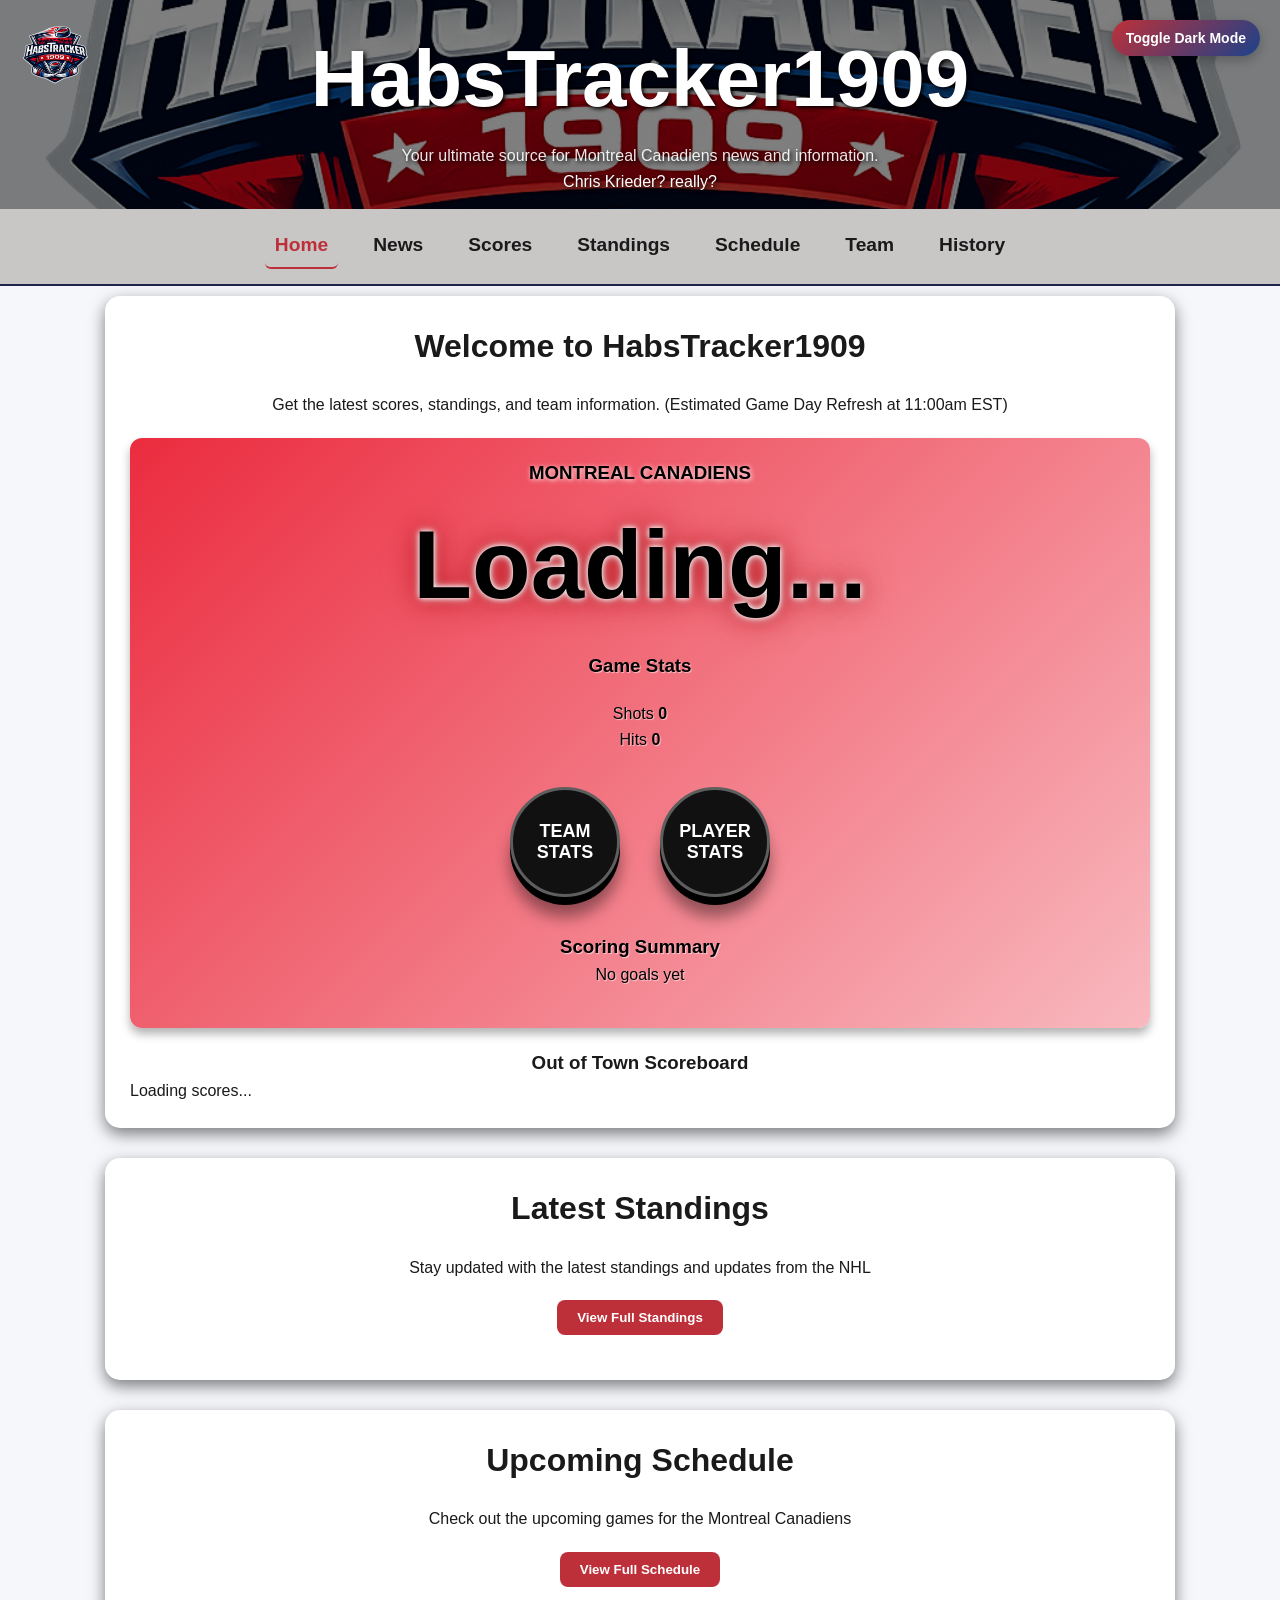
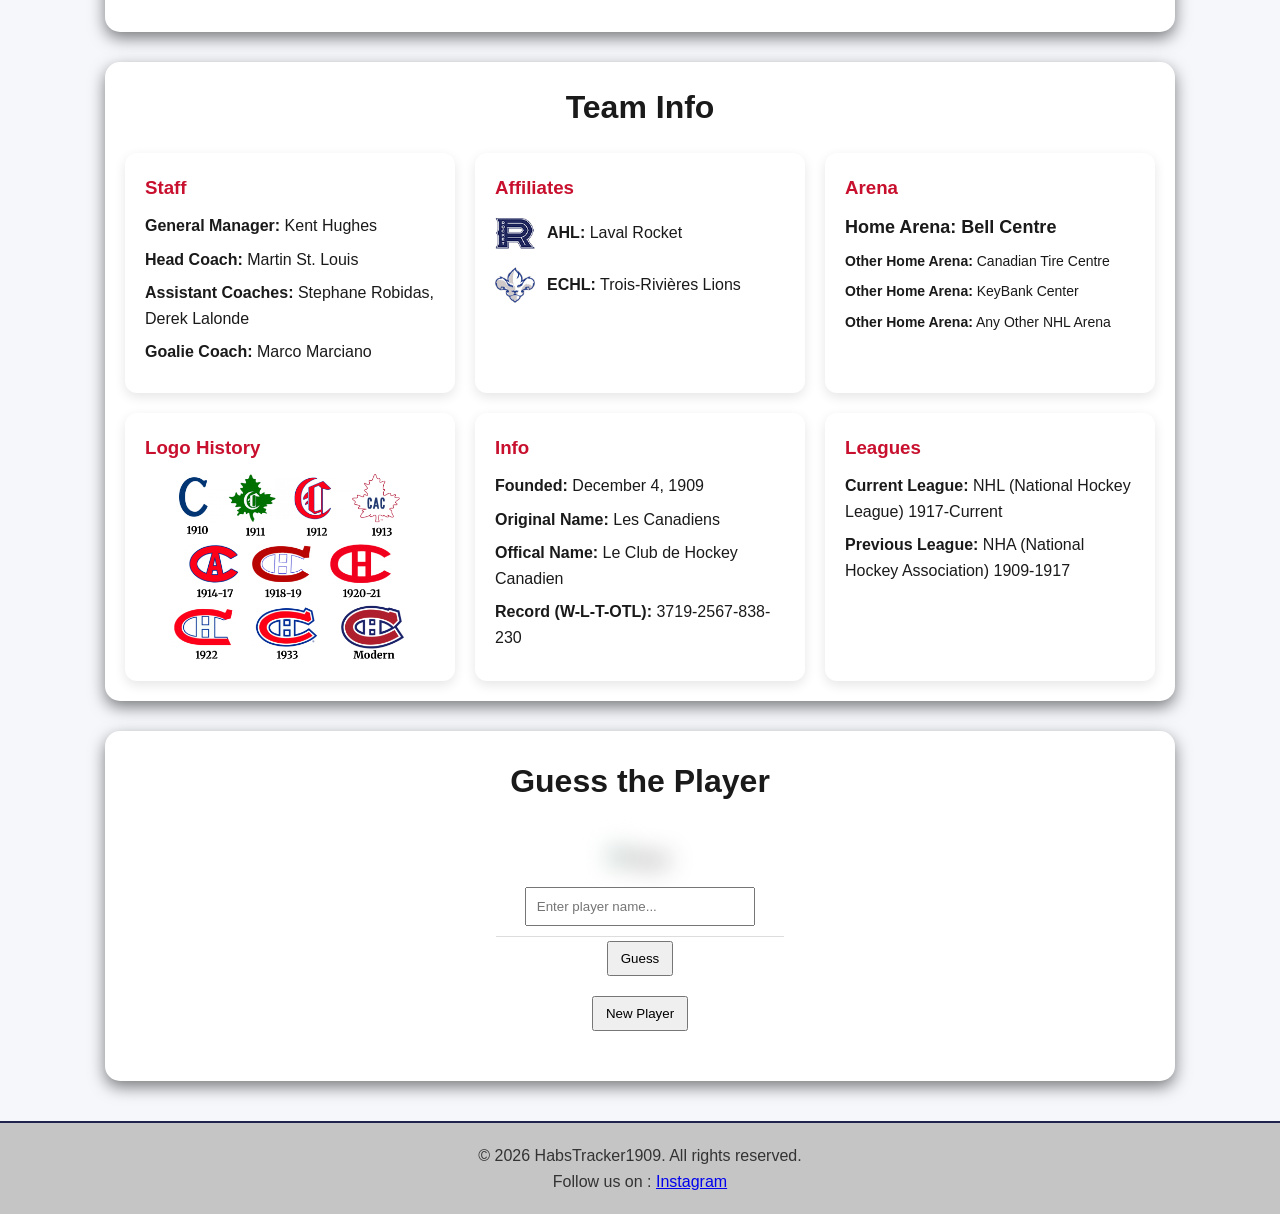
==== commit a96b85fe: "bug fixes, calender changes, game score changes, injury updates" ====
--- a/index.html
+++ b/index.html
@@ -73,25 +73,22 @@
 
                 </div>
                 <div id="penalty-container"></div>
-                <div id="shots-container">
-                    <span id="away-shots">0</span> Shots - Shots <span id="home-shots">0</span>
-                </div>
+                <h3 class="game-stats-text">Game Stats</h3>
+
 
                 <div class="quick-stats">
 
-                    
-
-
+                    <div class="quick-box">
+                        <span>Shots</span>
+                        <strong id="quick-shots">0</strong>
+                    </div>
 
                     <div class="quick-box">
                         <span>Hits</span>
                         <strong id="quick-hits">0</strong>
                     </div>
 
-                    <div class="quick-box">
-                        <span>Faceoffs</span>
-                        <strong id="quick-faceoffs">0%</strong>
-                    </div>
+
 
                 </div>
 
@@ -99,47 +96,35 @@
 
 
                 <div class="game-buttons">
-                    <button class="stats-btn" onclick="toggleTeamStats()">
-                        TEAM<br>STATS
-                    </button>
-
-                    <button class="stats-btn" onclick="togglePlayerStats()">
-                        PLAYER<br>STATS
-                    </button>
-                </div>
-                <div class="game-stats">
-                    <div class="stats-content" id="game-stats-container"></div>
-                </div>
-
-                <div class="team-stats">
-                    <div class="team-stats-content" id="team-stats-container"></div>
-                </div>
-
-                <div id="team-stats-container" class="team-stats-content">
-                </div>
-
-                <div id="game-stats-container" class="stats-content">
-                </div>
-
-                <div class="scoring-summary">
-
-                    <h3>Scoring Summary</h3>
-
-                    <div id="goal-container">
-
-                    </div>
-
-                </div>
-
-                <div class="scoring-summary">
-                    N/A
-                    <h3>Scoring Summary</h3>
-
-                    <div id="goal-container">
-                        N/A
-                    </div>
-
-                </div>
+    <button class="stats-btn" onclick="toggleTeamStats()">
+        TEAM<br>STATS
+    </button>
+
+    <button class="stats-btn" onclick="togglePlayerStats()">
+        PLAYER<br>STATS
+    </button>
+</div>
+
+<div class="scoring-summary">
+    <h3>Scoring Summary</h3>
+    <div id="goal-container">No goals yet</div>
+</div>
+
+<!-- Player Stats -->
+<div class="game-stats">
+    <div class="stats-content" id="game-stats-container"></div>
+</div>
+
+<!-- Team Stats -->
+<div class="team-stats">
+    <div class="team-stats-content" id="team-stats-container"></div>
+</div>
+
+                
+
+
+
+            </div>
 
             </div>
 
@@ -234,7 +219,7 @@
                         <li class="founded"><strong>Founded:</strong> December 4, 1909</li>
                         <li class="old-name"><strong>Original Name:</strong> Les Canadiens</li>
                         <li class="current-name"><strong>Offical Name:</strong> Le Club de Hockey Canadien</li>
-                        <li class="record"><strong>Record (W-L-T-OTL):</strong> 3716-2564-838-229</li>
+                        <li class="record"><strong>Record (W-L-T-OTL):</strong> 3719-2567-838-230</li>
                     </ul>
 
                 </div>
@@ -279,7 +264,7 @@
 
     <footer>
         <p>&copy; 2026 HabsTracker1909. All rights reserved.</p>
-        <p>Follow us on : <a href="https://www.instagram.com/camerone_7/" target="_blank">Instagram</a></p>
+        <p>Follow us on : <a href="https://www.instagram.com/habstracker1909/" target="_blank">Instagram</a></p>
     </footer>
 
 
@@ -290,12 +275,12 @@
     <script>
 
         function toggleTeamStats() {
-            document.querySelector(".team-stats").classList.toggle("active");
-        }
-
-        function togglePlayerStats() {
-            document.querySelector(".game-stats").classList.toggle("active");
-        }
+    document.querySelector(".team-stats").classList.toggle("active");
+}
+
+function togglePlayerStats() {
+    document.querySelector(".game-stats").classList.toggle("active");
+}
 
 
         function formatGameStatus(type, detail) {
@@ -414,8 +399,16 @@
                 let homeShots = stats?.homeShots ?? 0;
                 let awayShots = stats?.awayShots ?? 0;
 
-                document.getElementById("home-shots").textContent = homeShots;
-                document.getElementById("away-shots").textContent = awayShots;
+                const homeShotsElement = document.getElementById("home-shots");
+                const awayShotsElement = document.getElementById("away-shots");
+
+                if (homeShotsElement) {
+                    homeShotsElement.textContent = homeShots;
+                }
+
+                if (awayShotsElement) {
+                    awayShotsElement.textContent = awayShots;
+                }
 
 
                 if (!pp || !pp.situationText.includes("Power Play")) {
@@ -509,10 +502,21 @@
                     )?.displayValue || "0";
                 }
 
+                function getTeamStat(team, statNames) {
+                    const stats = team?.statistics || [];
+
+                    const stat = stats.find(s =>
+                        statNames.includes(s.name?.toLowerCase()) ||
+                        statNames.includes(s.abbreviation?.toLowerCase())
+                    );
+
+                    return stat?.displayValue ?? stat?.value ?? null;
+                }
+
                 if (home && away) {
 
-                    
-                    
+
+
 
                     // Hits
                     const homeHits = getStat(home, "hits");
@@ -540,28 +544,35 @@
                             ? home
                             : away;
 
-                    
+
 
                     document.getElementById("quick-hits").textContent =
                         getStat(montreal, "hits");
 
-                    let habsFaceoffs =
-                        getStat(montreal, "faceoffPercentage");
+                    let habsFaceoffs = getStat(montreal, "faceoffPercentage");
 
                     if (habsFaceoffs === "0") {
-                        habsFaceoffs =
-                            getStat(montreal, "faceoffPct");
+                        habsFaceoffs = getStat(montreal, "faceoffPct");
                     }
 
-                    document.getElementById("quick-faceoffs").textContent =
-                        habsFaceoffs + "%";
-
-
-                    /*
-                     * Also update the old shots display
-                     */
-
-                    
+                    const teams = data?.boxscore?.teams || [];
+
+                    const habsTeam = teams.find(t =>
+                        t.team?.displayName === "Montreal Canadiens" ||
+                        t.team?.abbreviation === "MTL"
+                    );
+
+                    const shots = habsTeam
+                        ? getTeamStat(habsTeam, ["shots", "s"])
+                        : null;
+
+                    const shotsElement = document.getElementById("quick-shots");
+
+                    if (shotsElement) {
+                        shotsElement.textContent = shots ?? "—";
+                    }
+
+
                 }
 
 
--- a/style.css
+++ b/style.css
@@ -219,7 +219,7 @@
 } 
 /* SCORE TEXT */ 
 #canadiens-score{
-    font-size:4.8rem;
+    font-size:6rem;
     font-weight:900;
     display:flex;
     justify-content:center;
@@ -281,7 +281,7 @@
     padding:6px 18px;
     border-radius:30px;
     font-weight:bold;
- font-size:14px;
+ font-size:25px;
 }
 .quick-stats {
 display:grid;
@@ -1476,7 +1476,7 @@
 .injury-updated {
     margin-top: 16px;
     font-size: 0.85rem;
-    color: #555;
+    color: #3db62d;
 }
 
 .impact-card {
@@ -2170,4 +2170,19 @@
 .history-description {
     text-align: center;
     margin-bottom: 20px;
+}
+
+/* Final game results */
+.calendar-result {
+    font-weight: bold;
+    font-size: 0.9rem;
+    margin-top: 5px;
+}
+
+.calendar-result.win {
+    color: #218838;
+}
+
+.calendar-result.loss {
+    color: #BD3039;
 }
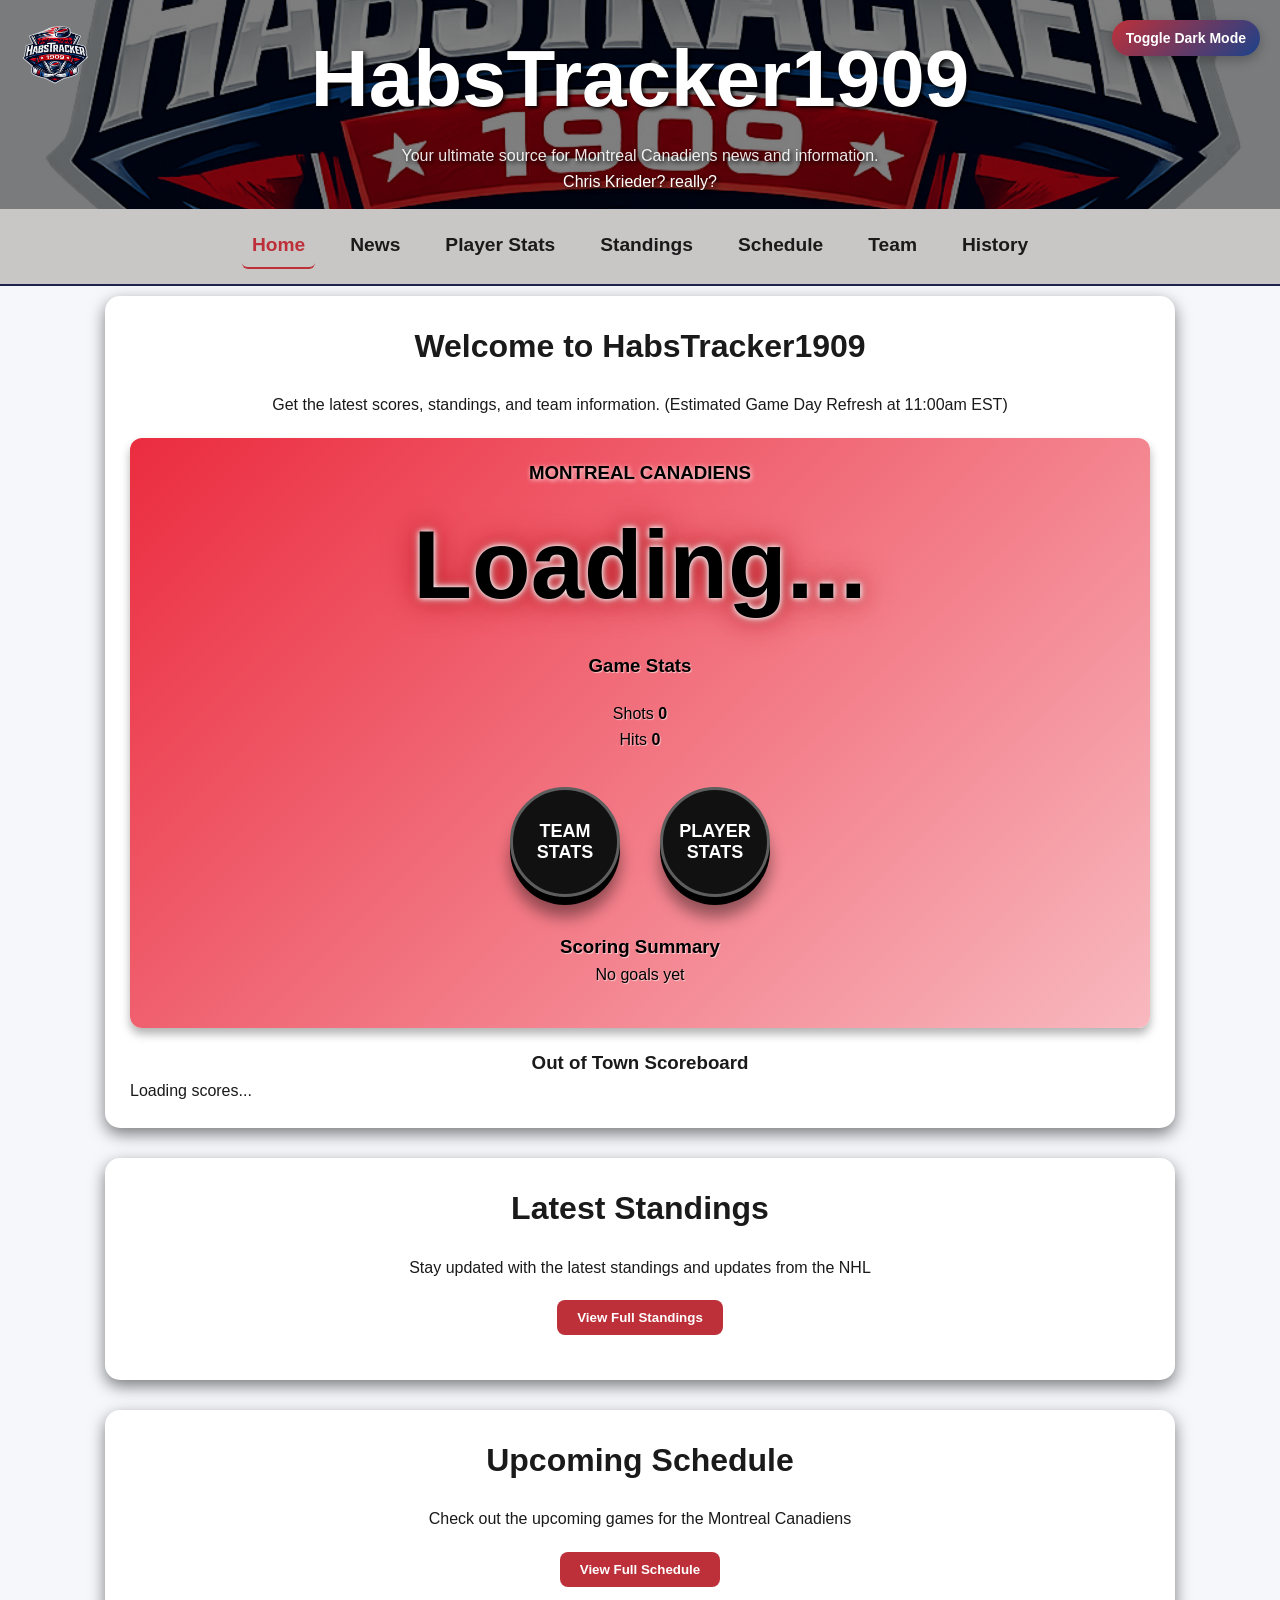
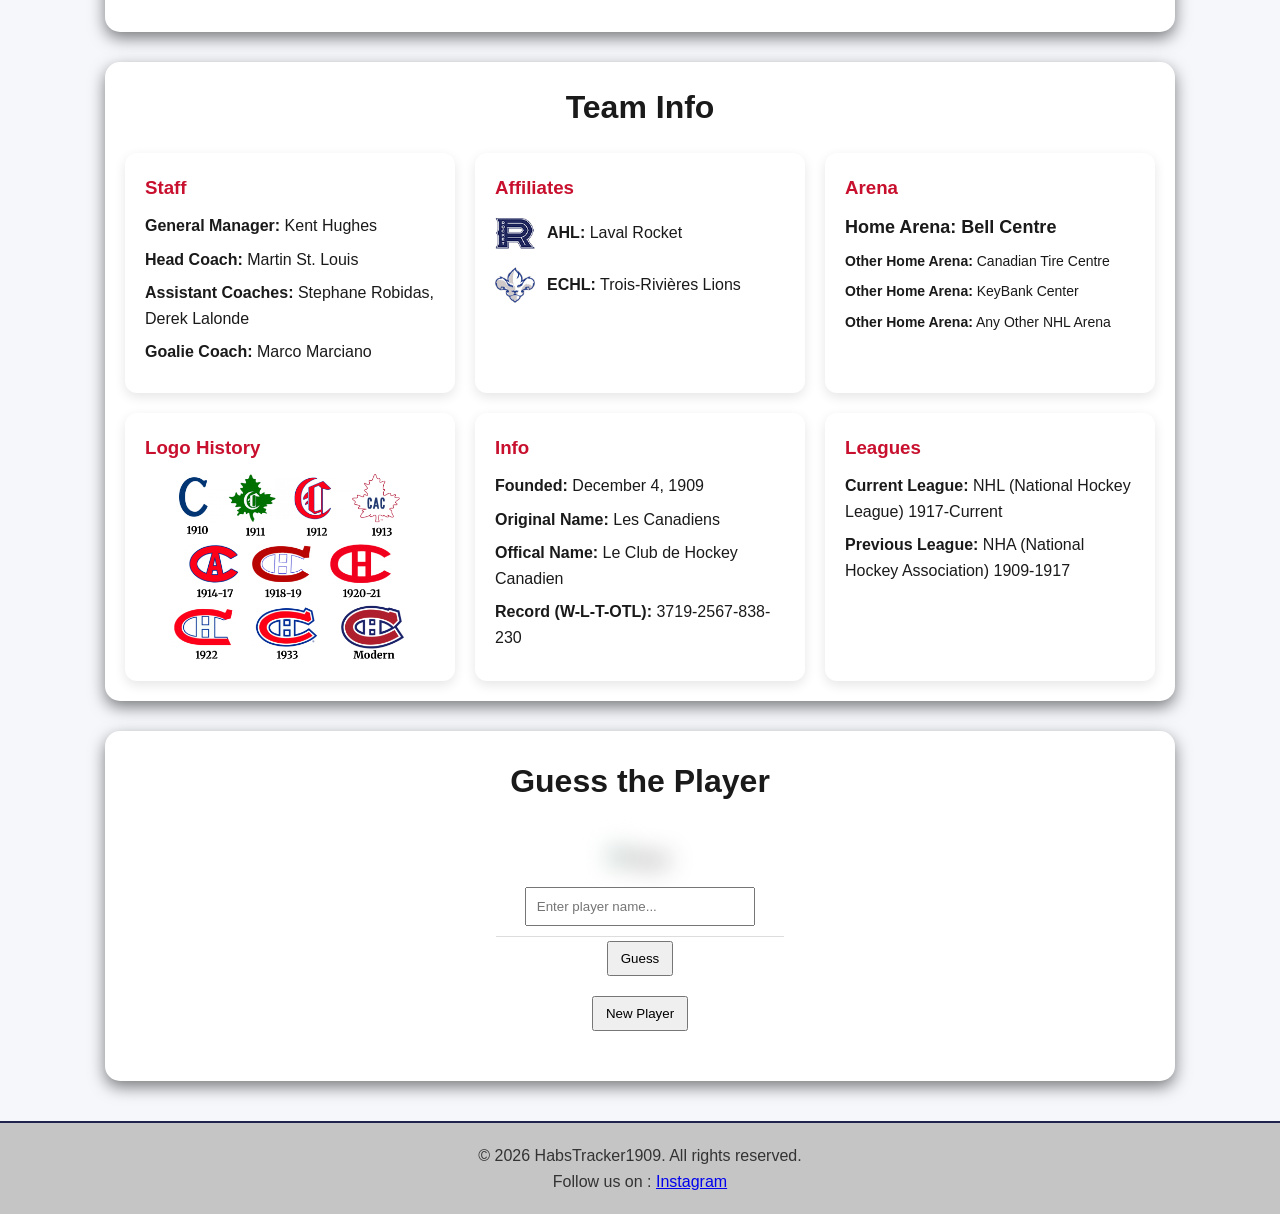
==== commit 21013ae6: "removed scores page, added seperate player stats page, added game stats box to schedule, changed inj" ====
--- a/index.html
+++ b/index.html
@@ -38,7 +38,7 @@
     <nav>
         <a href="index.html" class="active">Home</a>
         <a href="news.html">News</a>
-        <a href="scores.html">Scores</a>
+        <a href="player-stats.html">Player Stats</a>
         <a href="standings.html">Standings</a>
         <a href="schedule.html">Schedule</a>
         <a href="team.html">Team</a>
--- a/style.css
+++ b/style.css
@@ -2185,4 +2185,428 @@
 
 .calendar-result.loss {
     color: #BD3039;
-}+}
+
+.game-details {
+    max-width: 900px;
+    margin: 30px auto;
+    padding: 24px;
+    border-radius: 14px;
+    background: var(--card-bg, #f2f2f2);
+    box-shadow: 0 30px 12px rgba(0, 0, 0, 0.12);
+}
+.game-details[hidden] {
+    display: none;
+}
+
+.close-game-details {
+    display: block;
+    margin-left: auto;
+    padding: 9px 14px;
+    border: none;
+    border-radius: 7px;
+    background: #BD3039;
+    color: white;
+    font-weight: bold;
+    cursor: pointer;
+}
+
+.close-game-details:hover {
+    opacity: 0.85;
+}
+
+.details-date,
+.details-status {
+    text-align: center;
+    opacity: 0.8;
+}
+
+.details-scoreboard {
+    display: grid;
+    grid-template-columns: 1fr auto 1fr;
+    align-items: center;
+    gap: 15px;
+    text-align: center;
+    margin: 25px 0;
+}
+
+.details-scoreboard img {
+    width: 85px;
+    height: 85px;
+    object-fit: contain;
+}
+
+.details-scoreboard h3 {
+    font-size: 1rem;
+}
+
+.details-score {
+    font-size: 2.5rem;
+    font-weight: bold;
+}
+
+.details-versus {
+    font-weight: bold;
+    opacity: 0.7;
+}
+
+.details-result {
+    text-align: center;
+    color: #BD3039;
+    font-size: 1.2rem;
+    font-weight: bold;
+}
+
+.details-section {
+    margin-top: 25px;
+    padding-top: 15px;
+}
+
+.details-section h3 {
+    border-bottom: 2px solid #BD3039;
+    padding-bottom: 10px;
+}
+
+.details-table-wrap {
+    width: 100%;
+    overflow-x: auto;
+}
+
+.details-table {
+    width: 100%;
+    border-collapse: collapse;
+    text-align: center;
+}
+
+.details-table th,
+.details-table td {
+    padding: 12px;
+    border-bottom: 1px solid #ccc;
+}
+
+.details-table thead th {
+    background: #BD3039;
+    color: white;
+}
+
+.details-scoring {
+    display: flex;
+    flex-direction: column;
+    gap: 12px;
+}
+
+.details-goal {
+    padding: 14px;
+    border-left: 4px solid #BD3039;
+    border-radius: 6px;
+    background: var(--recap-goal-bg, rgba(128, 128, 128, 0.12));
+    overflow-wrap: anywhere;
+}
+
+.details-goal-time {
+    font-size: 0.85rem;
+    opacity: 0.75;
+    margin-bottom: 6px;
+}
+
+.details-goal small {
+    display: block;
+    margin-top: 5px;
+}
+
+@media (max-width: 600px) {
+    .game-details {
+        margin: 20px 10px;
+        padding: 15px;
+    }
+
+    .details-scoreboard {
+        gap: 8px;
+    }
+
+    .details-scoreboard img {
+        width: 55px;
+        height: 55px;
+    }
+
+    .details-scoreboard h3 {
+        font-size: 0.85rem;
+    }
+
+    .details-score {
+        font-size: 1.8rem;
+    }
+}
+
+/* Player Stats page */
+
+.player-stats-header {
+    background: #BD3039;
+    color: white;
+    text-align: center;
+    padding: 28px 16px;
+}
+
+.player-stats-header h1 {
+    margin: 0 0 8px;
+}
+
+.player-stats-header p {
+    margin: 0;
+}
+
+.player-stats-nav {
+    display: flex;
+    justify-content: center;
+    flex-wrap: wrap;
+    gap: 8px;
+    padding: 12px;
+    background: #171717;
+}
+
+.player-stats-nav a {
+    color: white;
+    text-decoration: none;
+    padding: 10px 14px;
+    border-radius: 6px;
+}
+
+.player-stats-nav a:hover,
+.player-stats-nav a.active {
+    background: #BD3039;
+}
+
+
+/* PLAYER STATS LEADERBOARD */
+
+.player-stats-page {
+    width: 100%;
+    max-width: 1100px;
+    margin: 30px auto;
+    padding: 0 15px;
+}
+
+.leaderboard-intro {
+    text-align: center;
+    background: var(--card-bg);
+    color: var(--text-color);
+    border-radius: 15px;
+    padding: 25px;
+    margin-bottom: 25px;
+    box-shadow: 0 6px 16px rgba(0, 0, 0, 0.2);
+}
+
+.leaderboard-intro p {
+    margin-top: 8px;
+}
+
+.leaderboard-controls {
+    display: flex;
+    justify-content: center;
+    align-items: center;
+    flex-wrap: wrap;
+    gap: 12px;
+    padding: 20px;
+    margin-bottom: 20px;
+    background: var(--card-bg);
+    color: var(--text-color);
+    border-radius: 12px;
+    box-shadow: 0 4px 12px rgba(0, 0, 0, 0.12);
+}
+
+.leaderboard-controls input,
+.leaderboard-controls select {
+    padding: 10px 12px;
+    border: 1px solid var(--border-color);
+    border-radius: 8px;
+    background: var(--bg-color);
+    color: var(--text-color);
+    font: inherit;
+}
+
+.leaderboard-controls button {
+    padding: 10px 16px;
+    border: none;
+    border-radius: 8px;
+    background: var(--accent);
+    color: white;
+    font-weight: bold;
+    cursor: pointer;
+}
+
+.leaderboard-controls button:hover {
+    transform: translateY(-2px);
+    box-shadow: 0 5px 12px rgba(0, 0, 0, 0.2);
+}
+
+#stats-status {
+    text-align: center;
+    margin: 15px 0;
+    color: var(--text-color);
+}
+
+.leaderboard-table-wrap {
+    overflow-x: auto;
+    background: var(--card-bg);
+    border-radius: 12px;
+    box-shadow: 0 4px 12px rgba(0, 0, 0, 0.15);
+}
+
+.leaderboard-table {
+    width: 100%;
+    border-collapse: collapse;
+    background: var(--card-bg);
+    color: var(--text-color);
+}
+
+.leaderboard-table th {
+    background: var(--accent);
+    color: white;
+    padding: 14px 12px;
+    text-transform: uppercase;
+}
+
+.leaderboard-table td {
+    padding: 12px;
+    text-align: center;
+    border-bottom: 1px solid var(--border-color);
+}
+
+.leaderboard-table tbody tr:hover {
+    background: var(--stand-hov);
+}
+
+.leaderboard-note {
+    text-align: center;
+    color: var(--text-color);
+    margin: 18px 0;
+    font-size: 0.9rem;
+}
+
+@media (max-width: 768px) {
+    .leaderboard-controls {
+        flex-direction: column;
+        align-items: stretch;
+    }
+
+    .leaderboard-controls input,
+    .leaderboard-controls select,
+    .leaderboard-controls button {
+        width: 100%;
+    }
+}
+
+
+/* TOP 3 SCORING LEADERS */
+
+.top-scorers {
+    margin: 25px 0;
+    padding: 25px;
+    background: var(--card-bg);
+    color: var(--text-color);
+    border: 1px solid var(--border-color);
+    border-radius: 15px;
+    box-shadow: 0 5px 15px rgba(0, 0, 0, 0.12);
+}
+
+.top-scorers h2 {
+    text-align: center;
+    margin: 0 0 22px;
+}
+
+.top-scorers-grid {
+    display: grid;
+    grid-template-columns: repeat(3, minmax(0, 1fr));
+    gap: 18px;
+}
+
+.scorer-card {
+    padding: 22px 14px;
+    text-align: center;
+    background: var(--bg-color);
+    border: 1px solid var(--border-color);
+    border-radius: 12px;
+    transition: transform 0.2s ease, box-shadow 0.2s ease;
+}
+
+.scorer-card:hover {
+    transform: translateY(-4px);
+    box-shadow: 0 6px 14px rgba(0, 0, 0, 0.15);
+}
+
+.scorer-rank {
+    font-size: 1.7rem;
+    margin-bottom: 10px;
+}
+
+.scorer-name {
+    font-size: 1.05rem;
+    font-weight: bold;
+    margin-bottom: 12px;
+}
+
+.scorer-points {
+    color: var(--accent);
+    font-size: 1.8rem;
+    font-weight: bold;
+}
+
+.scorer-label {
+    font-size: 0.85rem;
+    opacity: 0.8;
+}
+
+.scorer-details {
+    margin-top: 10px;
+    font-size: 0.9rem;
+}
+
+@media (max-width: 650px) {
+    .top-scorers-grid {
+        grid-template-columns: 1fr;
+    }
+}
+
+
+/* GOALIE LEADERBOARD */
+
+.goalie-leaderboard {
+    margin: 25px 0;
+    padding: 25px;
+    background: var(--card-bg);
+    color: var(--text-color);
+    border: 1px solid var(--border-color);
+    border-radius: 15px;
+    box-shadow: 0 5px 15px rgba(0, 0, 0, 0.12);
+}
+
+.goalie-leaderboard h2 {
+    text-align: center;
+    margin-top: 0;
+}
+
+.goalie-description {
+    text-align: center;
+    margin-bottom: 20px;
+}
+
+#goalie-status {
+    text-align: center;
+    margin: 15px 0;
+}
+
+#goalie-leaderboard-body tr:first-child td:first-child {
+    font-weight: bold;
+}
+
+@media (max-width: 650px) {
+    .goalie-leaderboard {
+        padding: 12px;
+    }
+
+    .goalie-leaderboard .leaderboard-table th,
+    .goalie-leaderboard .leaderboard-table td {
+        padding: 9px 7px;
+        font-size: 0.85rem;
+    }
+}
